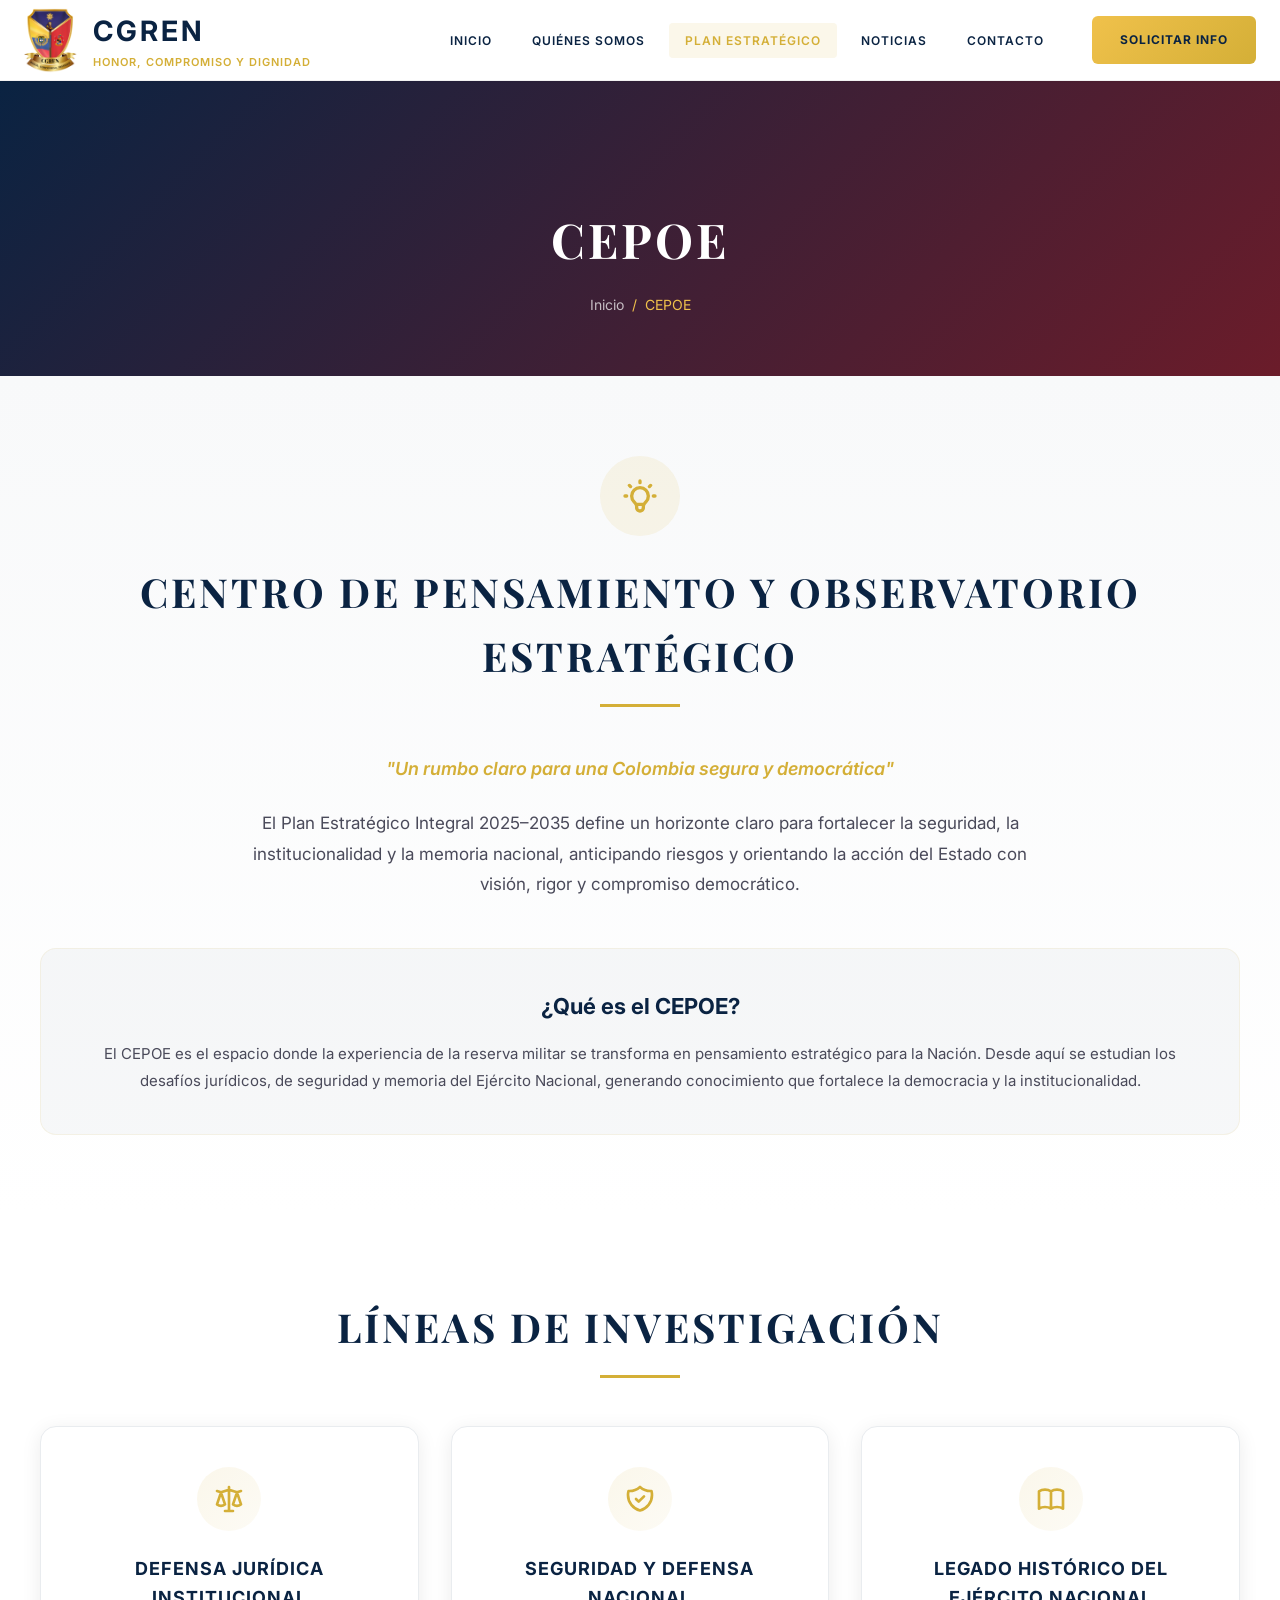
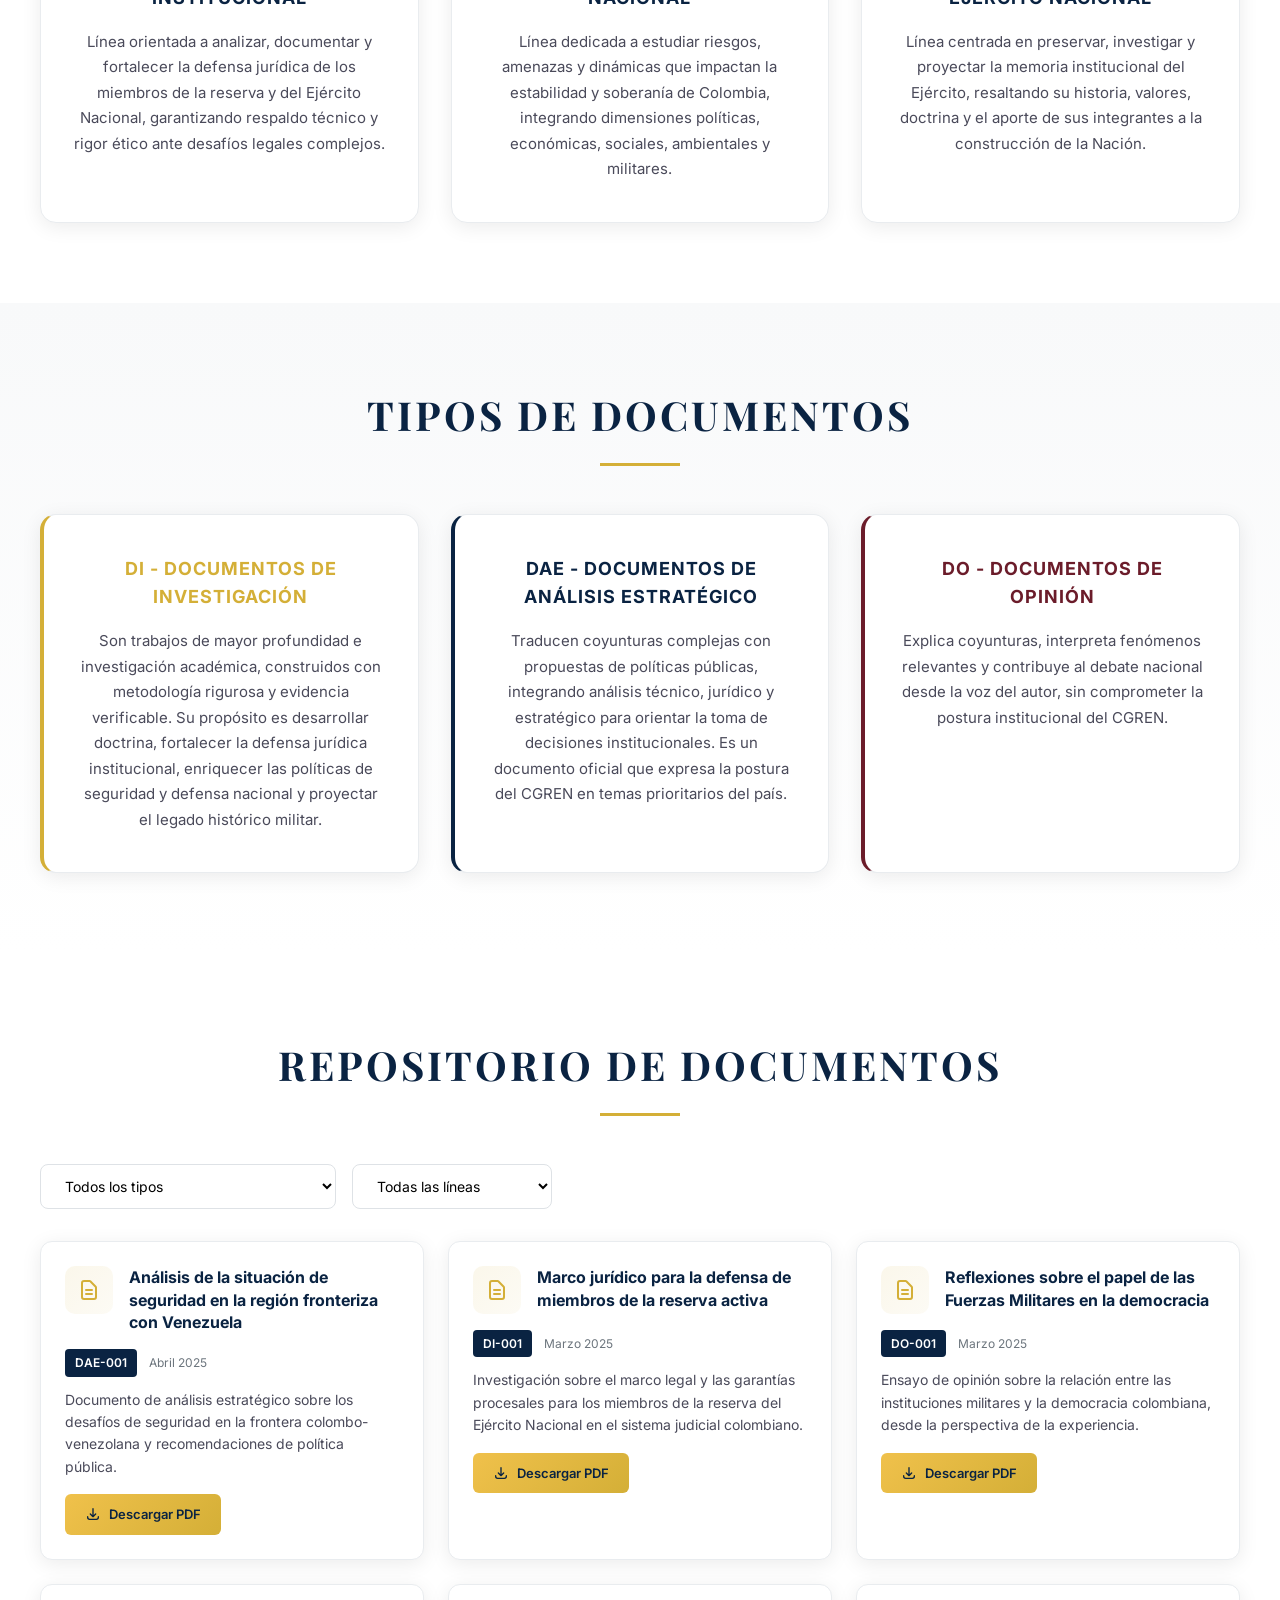
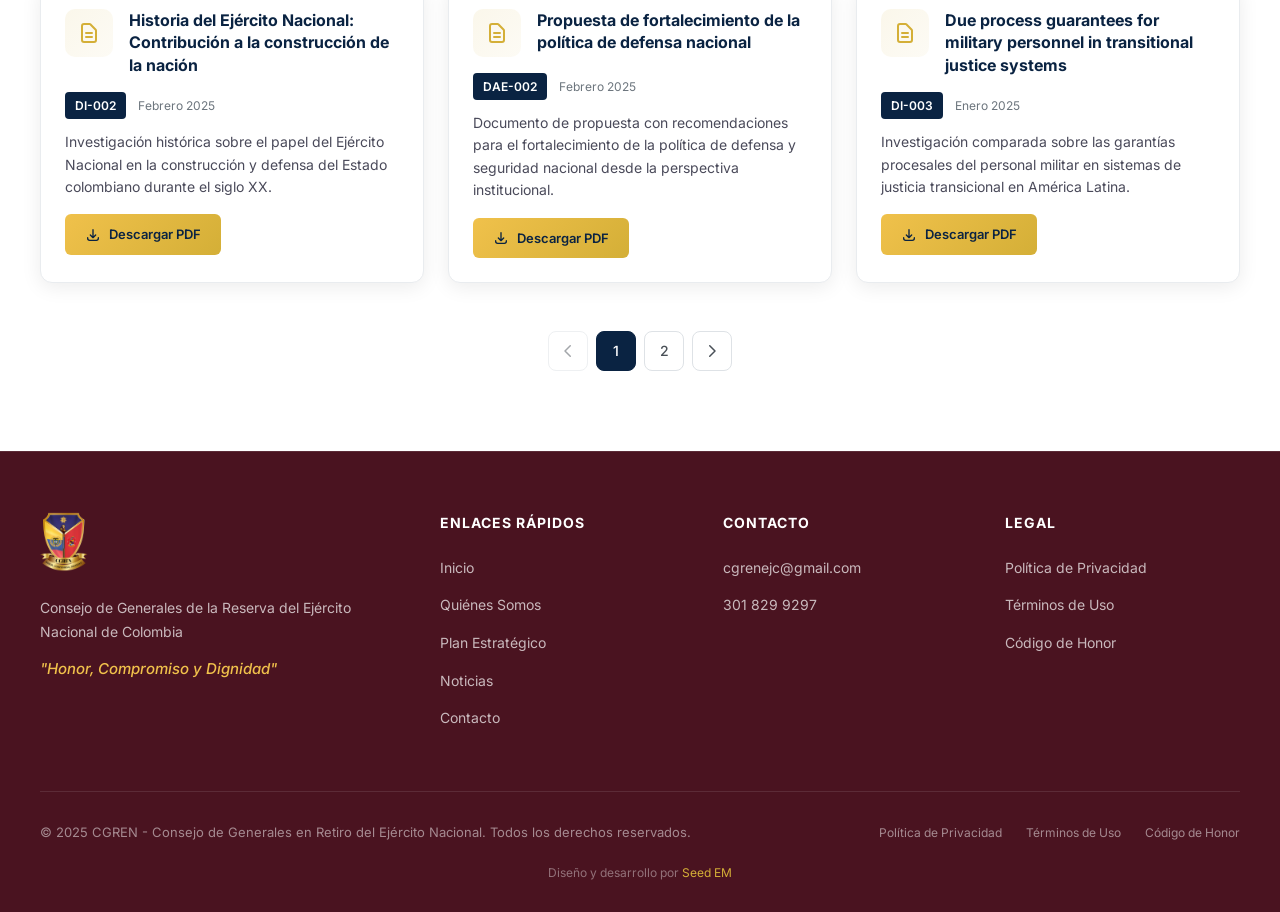
==== CGREN_Website/cepoe.html @ 0ddbffbb "Add files via upload" ====
<!DOCTYPE html>
<html lang="es">
<head>
    <meta charset="UTF-8">
    <meta name="viewport" content="width=device-width, initial-scale=1.0">
    <title>CEPOE - Centro de Pensamiento y Observatorio Estratégico | CGREN</title>
    <meta name="description" content="Centro de Pensamiento y Observatorio Estratégico del CGREN. Documentos de investigación, análisis estratégico y opinión.">
    <link rel="icon" type="image/png" href="logo.png">
    <link rel="preconnect" href="https://fonts.googleapis.com">
    <link rel="preconnect" href="https://fonts.gstatic.com" crossorigin>
    <link href="https://fonts.googleapis.com/css2?family=Playfair+Display:wght@400;500;600;700&family=Inter:wght@300;400;500;600;700&display=swap" rel="stylesheet">
    <link rel="stylesheet" href="styles.css">
</head>
<body>
    <!-- Header -->
    <header class="header">
        <div class="header-container">
            <a href="index.html" class="logo">
                <img src="logo.png" alt="CGREN Logo">
                <div class="logo-text">
                    <span class="main">CGREN</span>
                    <span class="sub">Honor, Compromiso y Dignidad</span>
                </div>
            </a>
            <nav class="nav">
                <ul class="nav-links">
                    <li><a href="index.html">Inicio</a></li>
                    <li><a href="index.html#quienes-somos">Quiénes Somos</a></li>
                    <li><a href="cepoe.html" class="active">Plan Estratégico</a></li>
                    <li><a href="noticias.html">Noticias</a></li>
                    <li><a href="index.html#contacto">Contacto</a></li>
                </ul>
                <a href="index.html#contacto" class="btn-gold">Solicitar Info</a>
            </nav>
            <button class="mobile-menu-btn" aria-label="Menú">
                <svg xmlns="http://www.w3.org/2000/svg" fill="none" viewBox="0 0 24 24" stroke="currentColor">
                    <path stroke-linecap="round" stroke-linejoin="round" stroke-width="2" d="M4 6h16M4 12h16M4 18h16"/>
                </svg>
            </button>
        </div>
    </header>

    <!-- Page Header -->
    <section class="page-header">
        <h1>CEPOE</h1>
        <div class="breadcrumb">
            <a href="index.html">Inicio</a>
            <span>/</span>
            <span>CEPOE</span>
        </div>
    </section>

    <!-- About CEPOE -->
    <section class="section cepoe-section">
        <div class="section-container">
            <div class="cepoe-icon">
                <svg xmlns="http://www.w3.org/2000/svg" fill="none" viewBox="0 0 24 24" stroke="currentColor">
                    <path stroke-linecap="round" stroke-linejoin="round" stroke-width="2" d="M9.663 17h4.673M12 3v1m6.364 1.636l-.707.707M21 12h-1M4 12H3m3.343-5.657l-.707-.707m2.828 9.9a5 5 0 117.072 0l-.548.547A3.374 3.374 0 0014 18.469V19a2 2 0 11-4 0v-.531c0-.895-.356-1.754-.988-2.386l-.548-.547z"/>
                </svg>
            </div>
            <h2 class="section-title">Centro de Pensamiento y Observatorio Estratégico</h2>
            <div class="section-divider"></div>
            <p class="cepoe-tagline">"Un rumbo claro para una Colombia segura y democrática"</p>
            
            <p class="section-text">El Plan Estratégico Integral 2025–2035 define un horizonte claro para fortalecer la seguridad, la institucionalidad y la memoria nacional, anticipando riesgos y orientando la acción del Estado con visión, rigor y compromiso democrático.</p>
            
            <div class="cepoe-info" style="margin-top: 32px;">
                <h3>¿Qué es el CEPOE?</h3>
                <p>El CEPOE es el espacio donde la experiencia de la reserva militar se transforma en pensamiento estratégico para la Nación. Desde aquí se estudian los desafíos jurídicos, de seguridad y memoria del Ejército Nacional, generando conocimiento que fortalece la democracia y la institucionalidad.</p>
            </div>
        </div>
    </section>

    <!-- Research Lines -->
    <section class="section">
        <div class="section-container">
            <h2 class="section-title">Líneas de Investigación</h2>
            <div class="section-divider"></div>
            
            <div class="cards-grid">
                <div class="card">
                    <div class="card-icon">
                        <svg xmlns="http://www.w3.org/2000/svg" fill="none" viewBox="0 0 24 24" stroke="currentColor">
                            <path stroke-linecap="round" stroke-linejoin="round" stroke-width="2" d="M3 6l3 1m0 0l-3 9a5.002 5.002 0 006.001 0M6 7l3 9M6 7l6-2m6 2l3-1m-3 1l-3 9a5.002 5.002 0 006.001 0M18 7l3 9m-3-9l-6-2m0-2v2m0 16V5m0 16H9m3 0h3"/>
                        </svg>
                    </div>
                    <h3>Defensa Jurídica Institucional</h3>
                    <p>Línea orientada a analizar, documentar y fortalecer la defensa jurídica de los miembros de la reserva y del Ejército Nacional, garantizando respaldo técnico y rigor ético ante desafíos legales complejos.</p>
                </div>
                
                <div class="card">
                    <div class="card-icon">
                        <svg xmlns="http://www.w3.org/2000/svg" fill="none" viewBox="0 0 24 24" stroke="currentColor">
                            <path stroke-linecap="round" stroke-linejoin="round" stroke-width="2" d="M9 12l2 2 4-4m5.618-4.016A11.955 11.955 0 0112 2.944a11.955 11.955 0 01-8.618 3.04A12.02 12.02 0 003 9c0 5.591 3.824 10.29 9 11.622 5.176-1.332 9-6.03 9-11.622 0-1.042-.133-2.052-.382-3.016z"/>
                        </svg>
                    </div>
                    <h3>Seguridad y Defensa Nacional</h3>
                    <p>Línea dedicada a estudiar riesgos, amenazas y dinámicas que impactan la estabilidad y soberanía de Colombia, integrando dimensiones políticas, económicas, sociales, ambientales y militares.</p>
                </div>
                
                <div class="card">
                    <div class="card-icon">
                        <svg xmlns="http://www.w3.org/2000/svg" fill="none" viewBox="0 0 24 24" stroke="currentColor">
                            <path stroke-linecap="round" stroke-linejoin="round" stroke-width="2" d="M12 6.253v13m0-13C10.832 5.477 9.246 5 7.5 5S4.168 5.477 3 6.253v13C4.168 18.477 5.754 18 7.5 18s3.332.477 4.5 1.253m0-13C13.168 5.477 14.754 5 16.5 5c1.747 0 3.332.477 4.5 1.253v13C19.832 18.477 18.247 18 16.5 18c-1.746 0-3.332.477-4.5 1.253"/>
                        </svg>
                    </div>
                    <h3>Legado Histórico del Ejército Nacional</h3>
                    <p>Línea centrada en preservar, investigar y proyectar la memoria institucional del Ejército, resaltando su historia, valores, doctrina y el aporte de sus integrantes a la construcción de la Nación.</p>
                </div>
            </div>
        </div>
    </section>

    <!-- Document Types -->
    <section class="section cepoe-section">
        <div class="section-container">
            <h2 class="section-title">Tipos de Documentos</h2>
            <div class="section-divider"></div>
            
            <div class="cards-grid">
                <div class="card" style="border-left: 4px solid var(--gold);">
                    <h3 style="color: var(--gold);">DI - Documentos de Investigación</h3>
                    <p>Son trabajos de mayor profundidad e investigación académica, construidos con metodología rigurosa y evidencia verificable. Su propósito es desarrollar doctrina, fortalecer la defensa jurídica institucional, enriquecer las políticas de seguridad y defensa nacional y proyectar el legado histórico militar.</p>
                </div>
                
                <div class="card" style="border-left: 4px solid var(--primary-blue);">
                    <h3 style="color: var(--primary-blue);">DAE - Documentos de Análisis Estratégico</h3>
                    <p>Traducen coyunturas complejas con propuestas de políticas públicas, integrando análisis técnico, jurídico y estratégico para orientar la toma de decisiones institucionales. Es un documento oficial que expresa la postura del CGREN en temas prioritarios del país.</p>
                </div>
                
                <div class="card" style="border-left: 4px solid var(--burgundy);">
                    <h3 style="color: var(--burgundy);">DO - Documentos de Opinión</h3>
                    <p>Explica coyunturas, interpreta fenómenos relevantes y contribuye al debate nacional desde la voz del autor, sin comprometer la postura institucional del CGREN.</p>
                </div>
            </div>
        </div>
    </section>

    <!-- Documents Repository -->
    <section class="section">
        <div class="section-container">
            <h2 class="section-title">Repositorio de Documentos</h2>
            <div class="section-divider"></div>
            
            <!-- Filter -->
            <div class="news-filter">
                <select class="filter-select" id="docTypeFilter">
                    <option value="all">Todos los tipos</option>
                    <option value="DI">Documentos de Investigación</option>
                    <option value="DAE">Documentos de Análisis Estratégico</option>
                    <option value="DO">Documentos de Opinión</option>
                </select>
                <select class="filter-select" id="docLineFilter">
                    <option value="all">Todas las líneas</option>
                    <option value="juridica">Defensa Jurídica</option>
                    <option value="seguridad">Seguridad y Defensa</option>
                    <option value="historia">Legado Histórico</option>
                </select>
            </div>
            
            <!-- Documents Grid -->
            <div class="documents-grid" id="documentsGrid">
                <!-- Document 1 -->
                <article class="document-card" data-type="DAE" data-line="seguridad">
                    <div class="document-card-header">
                        <div class="document-icon">
                            <svg xmlns="http://www.w3.org/2000/svg" fill="none" viewBox="0 0 24 24" stroke="currentColor">
                                <path stroke-linecap="round" stroke-linejoin="round" stroke-width="2" d="M9 12h6m-6 4h6m2 5H7a2 2 0 01-2-2V5a2 2 0 012-2h5.586a1 1 0 01.707.293l5.414 5.414a1 1 0 01.293.707V19a2 2 0 01-2 2z"/>
                            </svg>
                        </div>
                        <div>
                            <h4>Análisis de la situación de seguridad en la región fronteriza con Venezuela</h4>
                        </div>
                    </div>
                    <div class="document-card-meta">
                        <span class="document-type-badge">DAE-001</span>
                        <span class="document-date">Abril 2025</span>
                    </div>
                    <p>Documento de análisis estratégico sobre los desafíos de seguridad en la frontera colombo-venezolana y recomendaciones de política pública.</p>
                    <a href="#" class="document-download">
                        <svg xmlns="http://www.w3.org/2000/svg" fill="none" viewBox="0 0 24 24" stroke="currentColor">
                            <path stroke-linecap="round" stroke-linejoin="round" stroke-width="2" d="M4 16v1a3 3 0 003 3h10a3 3 0 003-3v-1m-4-4l-4 4m0 0l-4-4m4 4V4"/>
                        </svg>
                        Descargar PDF
                    </a>
                </article>
                
                <!-- Document 2 -->
                <article class="document-card" data-type="DI" data-line="juridica">
                    <div class="document-card-header">
                        <div class="document-icon">
                            <svg xmlns="http://www.w3.org/2000/svg" fill="none" viewBox="0 0 24 24" stroke="currentColor">
                                <path stroke-linecap="round" stroke-linejoin="round" stroke-width="2" d="M9 12h6m-6 4h6m2 5H7a2 2 0 01-2-2V5a2 2 0 012-2h5.586a1 1 0 01.707.293l5.414 5.414a1 1 0 01.293.707V19a2 2 0 01-2 2z"/>
                            </svg>
                        </div>
                        <div>
                            <h4>Marco jurídico para la defensa de miembros de la reserva activa</h4>
                        </div>
                    </div>
                    <div class="document-card-meta">
                        <span class="document-type-badge">DI-001</span>
                        <span class="document-date">Marzo 2025</span>
                    </div>
                    <p>Investigación sobre el marco legal y las garantías procesales para los miembros de la reserva del Ejército Nacional en el sistema judicial colombiano.</p>
                    <a href="#" class="document-download">
                        <svg xmlns="http://www.w3.org/2000/svg" fill="none" viewBox="0 0 24 24" stroke="currentColor">
                            <path stroke-linecap="round" stroke-linejoin="round" stroke-width="2" d="M4 16v1a3 3 0 003 3h10a3 3 0 003-3v-1m-4-4l-4 4m0 0l-4-4m4 4V4"/>
                        </svg>
                        Descargar PDF
                    </a>
                </article>
                
                <!-- Document 3 -->
                <article class="document-card" data-type="DO" data-line="seguridad">
                    <div class="document-card-header">
                        <div class="document-icon">
                            <svg xmlns="http://www.w3.org/2000/svg" fill="none" viewBox="0 0 24 24" stroke="currentColor">
                                <path stroke-linecap="round" stroke-linejoin="round" stroke-width="2" d="M9 12h6m-6 4h6m2 5H7a2 2 0 01-2-2V5a2 2 0 012-2h5.586a1 1 0 01.707.293l5.414 5.414a1 1 0 01.293.707V19a2 2 0 01-2 2z"/>
                            </svg>
                        </div>
                        <div>
                            <h4>Reflexiones sobre el papel de las Fuerzas Militares en la democracia</h4>
                        </div>
                    </div>
                    <div class="document-card-meta">
                        <span class="document-type-badge">DO-001</span>
                        <span class="document-date">Marzo 2025</span>
                    </div>
                    <p>Ensayo de opinión sobre la relación entre las instituciones militares y la democracia colombiana, desde la perspectiva de la experiencia.</p>
                    <a href="#" class="document-download">
                        <svg xmlns="http://www.w3.org/2000/svg" fill="none" viewBox="0 0 24 24" stroke="currentColor">
                            <path stroke-linecap="round" stroke-linejoin="round" stroke-width="2" d="M4 16v1a3 3 0 003 3h10a3 3 0 003-3v-1m-4-4l-4 4m0 0l-4-4m4 4V4"/>
                        </svg>
                        Descargar PDF
                    </a>
                </article>
                
                <!-- Document 4 -->
                <article class="document-card" data-type="DI" data-line="historia">
                    <div class="document-card-header">
                        <div class="document-icon">
                            <svg xmlns="http://www.w3.org/2000/svg" fill="none" viewBox="0 0 24 24" stroke="currentColor">
                                <path stroke-linecap="round" stroke-linejoin="round" stroke-width="2" d="M9 12h6m-6 4h6m2 5H7a2 2 0 01-2-2V5a2 2 0 012-2h5.586a1 1 0 01.707.293l5.414 5.414a1 1 0 01.293.707V19a2 2 0 01-2 2z"/>
                            </svg>
                        </div>
                        <div>
                            <h4>Historia del Ejército Nacional: Contribución a la construcción de la nación</h4>
                        </div>
                    </div>
                    <div class="document-card-meta">
                        <span class="document-type-badge">DI-002</span>
                        <span class="document-date">Febrero 2025</span>
                    </div>
                    <p>Investigación histórica sobre el papel del Ejército Nacional en la construcción y defensa del Estado colombiano durante el siglo XX.</p>
                    <a href="#" class="document-download">
                        <svg xmlns="http://www.w3.org/2000/svg" fill="none" viewBox="0 0 24 24" stroke="currentColor">
                            <path stroke-linecap="round" stroke-linejoin="round" stroke-width="2" d="M4 16v1a3 3 0 003 3h10a3 3 0 003-3v-1m-4-4l-4 4m0 0l-4-4m4 4V4"/>
                        </svg>
                        Descargar PDF
                    </a>
                </article>
                
                <!-- Document 5 -->
                <article class="document-card" data-type="DAE" data-line="seguridad">
                    <div class="document-card-header">
                        <div class="document-icon">
                            <svg xmlns="http://www.w3.org/2000/svg" fill="none" viewBox="0 0 24 24" stroke="currentColor">
                                <path stroke-linecap="round" stroke-linejoin="round" stroke-width="2" d="M9 12h6m-6 4h6m2 5H7a2 2 0 01-2-2V5a2 2 0 012-2h5.586a1 1 0 01.707.293l5.414 5.414a1 1 0 01.293.707V19a2 2 0 01-2 2z"/>
                            </svg>
                        </div>
                        <div>
                            <h4>Propuesta de fortalecimiento de la política de defensa nacional</h4>
                        </div>
                    </div>
                    <div class="document-card-meta">
                        <span class="document-type-badge">DAE-002</span>
                        <span class="document-date">Febrero 2025</span>
                    </div>
                    <p>Documento de propuesta con recomendaciones para el fortalecimiento de la política de defensa y seguridad nacional desde la perspectiva institucional.</p>
                    <a href="#" class="document-download">
                        <svg xmlns="http://www.w3.org/2000/svg" fill="none" viewBox="0 0 24 24" stroke="currentColor">
                            <path stroke-linecap="round" stroke-linejoin="round" stroke-width="2" d="M4 16v1a3 3 0 003 3h10a3 3 0 003-3v-1m-4-4l-4 4m0 0l-4-4m4 4V4"/>
                        </svg>
                        Descargar PDF
                    </a>
                </article>
                
                <!-- Document 6 -->
                <article class="document-card" data-type="DI" data-line="juridica">
                    <div class="document-card-header">
                        <div class="document-icon">
                            <svg xmlns="http://www.w3.org/2000/svg" fill="none" viewBox="0 0 24 24" stroke="currentColor">
                                <path stroke-linecap="round" stroke-linejoin="round" stroke-width="2" d="M9 12h6m-6 4h6m2 5H7a2 2 0 01-2-2V5a2 2 0 012-2h5.586a1 1 0 01.707.293l5.414 5.414a1 1 0 01.293.707V19a2 2 0 01-2 2z"/>
                            </svg>
                        </div>
                        <div>
                            <h4>Due process guarantees for military personnel in transitional justice systems</h4>
                        </div>
                    </div>
                    <div class="document-card-meta">
                        <span class="document-type-badge">DI-003</span>
                        <span class="document-date">Enero 2025</span>
                    </div>
                    <p>Investigación comparada sobre las garantías procesales del personal militar en sistemas de justicia transicional en América Latina.</p>
                    <a href="#" class="document-download">
                        <svg xmlns="http://www.w3.org/2000/svg" fill="none" viewBox="0 0 24 24" stroke="currentColor">
                            <path stroke-linecap="round" stroke-linejoin="round" stroke-width="2" d="M4 16v1a3 3 0 003 3h10a3 3 0 003-3v-1m-4-4l-4 4m0 0l-4-4m4 4V4"/>
                        </svg>
                        Descargar PDF
                    </a>
                </article>
            </div>
            
            <!-- Pagination -->
            <nav class="pagination">
                <button class="pagination-btn" disabled aria-label="Página anterior">
                    <svg xmlns="http://www.w3.org/2000/svg" fill="none" viewBox="0 0 24 24" stroke="currentColor">
                        <path stroke-linecap="round" stroke-linejoin="round" stroke-width="2" d="M15 19l-7-7 7-7"/>
                    </svg>
                </button>
                <a href="#" class="pagination-btn active">1</a>
                <a href="#" class="pagination-btn">2</a>
                <button class="pagination-btn" aria-label="Página siguiente">
                    <svg xmlns="http://www.w3.org/2000/svg" fill="none" viewBox="0 0 24 24" stroke="currentColor">
                        <path stroke-linecap="round" stroke-linejoin="round" stroke-width="2" d="M9 5l7 7-7 7"/>
                    </svg>
                </button>
            </nav>
        </div>
    </section>

    <!-- Footer -->
    <footer class="footer">
        <div class="footer-container">
            <div class="footer-grid">
                <div class="footer-brand">
                    <img src="logo.png" alt="CGREN Logo">
                    <p>Consejo de Generales de la Reserva del Ejército Nacional de Colombia</p>
                    <p class="tagline">"Honor, Compromiso y Dignidad"</p>
                </div>
                
                <div class="footer-column">
                    <h4>Enlaces Rápidos</h4>
                    <ul class="footer-links">
                        <li><a href="index.html">Inicio</a></li>
                        <li><a href="index.html#quienes-somos">Quiénes Somos</a></li>
                        <li><a href="cepoe.html">Plan Estratégico</a></li>
                        <li><a href="noticias.html">Noticias</a></li>
                        <li><a href="index.html#contacto">Contacto</a></li>
                    </ul>
                </div>
                
                <div class="footer-column">
                    <h4>Contacto</h4>
                    <ul class="footer-links">
                        <li><a href="mailto:cgrenejc@gmail.com">cgrenejc@gmail.com</a></li>
                        <li><a href="tel:3018299297">301 829 9297</a></li>
                    </ul>
                </div>
                
                <div class="footer-column">
                    <h4>Legal</h4>
                    <ul class="footer-links">
                        <li><a href="#">Política de Privacidad</a></li>
                        <li><a href="#">Términos de Uso</a></li>
                        <li><a href="#">Código de Honor</a></li>
                    </ul>
                </div>
            </div>
            
            <div class="footer-bottom">
                <p>&copy; 2025 CGREN - Consejo de Generales en Retiro del Ejército Nacional. Todos los derechos reservados.</p>
                <div class="footer-bottom-links">
                    <a href="#">Política de Privacidad</a>
                    <a href="#">Términos de Uso</a>
                    <a href="#">Código de Honor</a>
                </div>
            </div>
            
            <div class="footer-credit">
                Diseño y desarrollo por <a href="#">Seed EM</a>
            </div>
        </div>
    </footer>

    <script src="scripts.js"></script>
    <script>
        // Document filter functionality
        document.getElementById('docTypeFilter').addEventListener('change', filterDocuments);
        document.getElementById('docLineFilter').addEventListener('change', filterDocuments);
        
        function filterDocuments() {
            const type = document.getElementById('docTypeFilter').value;
            const line = document.getElementById('docLineFilter').value;
            const cards = document.querySelectorAll('.document-card');
            
            cards.forEach(card => {
                const cardType = card.dataset.type;
                const cardLine = card.dataset.line;
                
                const typeMatch = type === 'all' || cardType === type;
                const lineMatch = line === 'all' || cardLine === line;
                
                card.style.display = (typeMatch && lineMatch) ? 'block' : 'none';
            });
        }
    </script>
</body>
</html>
---- CGREN_Website/styles.css ----
/* =====================================================
   CGREN - Consejo de Generales de la Reserva del Ejército Nacional
   Estilos principales del sitio web
   ===================================================== */

* {
    margin: 0;
    padding: 0;
    box-sizing: border-box;
}

:root {
    --primary-blue: #0A2342;
    --primary-blue-light: #0D2D54;
    --burgundy: #6B1C2A;
    --burgundy-dark: #4A1320;
    --gold: #D4AF37;
    --gold-bright: #F0C14B;
    --gold-dark: #B8960C;
    --white: #FFFFFF;
    --gray-50: #FAFAFA;
    --gray-100: #F8F9FA;
    --gray-200: #E9ECEF;
    --gray-300: #DEE2E6;
    --gray-400: #CED4DA;
    --gray-500: #6C757D;
    --gray-600: #5A6268;
    --gray-700: #495057;
    --gray-800: #343A40;
    --gray-900: #212529;
    --text-primary: #1a1a2e;
    --text-secondary: #4a4a5a;
    --shadow-sm: 0 1px 2px rgba(0, 0, 0, 0.05);
    --shadow: 0 4px 20px rgba(0, 0, 0, 0.08);
    --shadow-lg: 0 12px 40px rgba(0, 0, 0, 0.12);
    --transition: all 0.3s ease;
}

html {
    scroll-behavior: smooth;
}

body {
    font-family: 'Inter', -apple-system, BlinkMacSystemFont, 'Segoe UI', Roboto, sans-serif;
    line-height: 1.6;
    color: var(--gray-900);
    background-color: var(--white);
}

/* =====================================================
   Header
   ===================================================== */

.header {
    background: var(--white);
    box-shadow: var(--shadow-sm);
    position: sticky;
    top: 0;
    z-index: 1000;
    border-bottom: 1px solid rgba(0, 0, 0, 0.05);
}

.header-container {
    max-width: 1400px;
    margin: 0 auto;
    padding: 0 24px;
    display: flex;
    align-items: center;
    justify-content: space-between;
    height: 80px;
}

.logo {
    display: flex;
    align-items: center;
    gap: 16px;
    text-decoration: none;
}

.logo img {
    height: 65px;
    width: auto;
}

.logo-text {
    display: flex;
    flex-direction: column;
}

.logo-text .main {
    font-size: 28px;
    font-weight: 700;
    color: var(--primary-blue);
    letter-spacing: 3px;
}

.logo-text .sub {
    font-size: 11px;
    color: var(--gold);
    font-weight: 600;
    letter-spacing: 1px;
    text-transform: uppercase;
}

.nav {
    display: flex;
    align-items: center;
    gap: 32px;
}

.nav-links {
    display: flex;
    align-items: center;
    gap: 8px;
    list-style: none;
}

.nav-links a {
    text-decoration: none;
    color: var(--primary-blue);
    font-size: 12px;
    font-weight: 600;
    text-transform: uppercase;
    letter-spacing: 1px;
    transition: var(--transition);
    padding: 10px 16px;
    border-radius: 4px;
}

.nav-links a:hover,
.nav-links a.active {
    color: var(--gold);
    background: rgba(212, 175, 55, 0.1);
}

.btn-gold {
    background: linear-gradient(135deg, var(--gold-bright) 0%, var(--gold) 100%);
    color: var(--primary-blue);
    padding: 14px 28px;
    border: none;
    border-radius: 6px;
    font-size: 12px;
    font-weight: 700;
    text-transform: uppercase;
    letter-spacing: 1px;
    cursor: pointer;
    transition: var(--transition);
    text-decoration: none;
    display: inline-block;
}

.btn-gold:hover {
    background: linear-gradient(135deg, var(--gold) 0%, var(--gold-dark) 100%);
    transform: translateY(-2px);
    box-shadow: 0 4px 15px rgba(212, 175, 55, 0.4);
}

.mobile-menu-btn {
    display: none;
    background: none;
    border: none;
    cursor: pointer;
    padding: 8px;
}

.mobile-menu-btn svg {
    width: 24px;
    height: 24px;
    color: var(--primary-blue);
}

/* =====================================================
   Hero Section
   ===================================================== */

.hero {
    position: relative;
    min-height: 100vh;
    display: flex;
    align-items: center;
    justify-content: center;
    overflow: hidden;
}

.hero-bg {
    position: absolute;
    inset: 0;
    background-image: url('hero-bg.png');
    background-size: cover;
    background-position: center;
    background-repeat: no-repeat;
}

.hero-overlay {
    position: absolute;
    inset: 0;
    background: linear-gradient(135deg, rgba(107, 28, 42, 0.85) 0%, rgba(10, 35, 66, 0.75) 50%, rgba(74, 19, 32, 0.85) 100%);
}

.hero-content {
    position: relative;
    z-index: 10;
    text-align: center;
    padding: 120px 24px;
    max-width: 900px;
}

.hero-title {
    font-family: 'Playfair Display', serif;
    font-size: clamp(2rem, 5vw, 3.5rem);
    font-weight: 700;
    color: var(--white);
    line-height: 1.2;
    margin-bottom: 16px;
    text-transform: uppercase;
    letter-spacing: 3px;
}

.hero-title .gold {
    color: var(--gold-bright);
    display: block;
    font-size: clamp(2.5rem, 6vw, 4rem);
    margin-top: 8px;
}

.hero-subtitle {
    font-size: clamp(1rem, 2vw, 1.2rem);
    color: rgba(255, 255, 255, 0.9);
    margin-bottom: 16px;
    font-weight: 300;
    max-width: 800px;
    margin-left: auto;
    margin-right: auto;
    line-height: 1.8;
}

.hero-info {
    font-size: 14px;
    color: var(--gold-bright);
    font-weight: 500;
    margin-bottom: 40px;
}

.hero-buttons {
    display: flex;
    flex-wrap: wrap;
    justify-content: center;
    gap: 16px;
    margin-top: 32px;
}

.hero-btn {
    background: rgba(255, 255, 255, 0.1);
    backdrop-filter: blur(10px);
    border: 1px solid rgba(255, 255, 255, 0.2);
    color: var(--white);
    padding: 16px 32px;
    border-radius: 8px;
    font-size: 13px;
    font-weight: 600;
    text-transform: uppercase;
    letter-spacing: 1px;
    cursor: pointer;
    transition: var(--transition);
    text-decoration: none;
    display: inline-flex;
    align-items: center;
    gap: 8px;
}

.hero-btn:hover {
    background: var(--gold);
    color: var(--primary-blue);
    transform: translateY(-3px);
}

.hero-btn svg {
    width: 18px;
    height: 18px;
}

.nav-dots {
    position: absolute;
    top: 120px;
    right: 40px;
    display: flex;
    flex-direction: column;
    gap: 12px;
    z-index: 20;
}

.nav-dot {
    width: 12px;
    height: 12px;
    border-radius: 50%;
    background: rgba(255, 255, 255, 0.3);
    border: none;
    cursor: pointer;
    transition: var(--transition);
}

.nav-dot.active {
    background: var(--white);
}

.slider-arrow {
    position: absolute;
    top: 50%;
    transform: translateY(-50%);
    z-index: 20;
    background: rgba(0, 0, 0, 0.3);
    border: none;
    border-radius: 50%;
    width: 50px;
    height: 50px;
    display: flex;
    align-items: center;
    justify-content: center;
    cursor: pointer;
    transition: var(--transition);
}

.slider-arrow:hover {
    background: rgba(212, 175, 55, 0.5);
}

.slider-arrow.left {
    left: 24px;
}

.slider-arrow.right {
    right: 24px;
}

.slider-arrow svg {
    width: 24px;
    height: 24px;
    color: var(--white);
}

/* =====================================================
   Page Header (for subpages)
   ===================================================== */

.page-header {
    background: linear-gradient(135deg, var(--primary-blue) 0%, var(--burgundy) 100%);
    padding: 120px 24px 60px;
    text-align: center;
}

.page-header h1 {
    font-family: 'Playfair Display', serif;
    font-size: clamp(2rem, 4vw, 3rem);
    font-weight: 700;
    color: var(--white);
    text-transform: uppercase;
    letter-spacing: 3px;
    margin-bottom: 16px;
}

.page-header .breadcrumb {
    display: flex;
    justify-content: center;
    gap: 8px;
    font-size: 14px;
}

.page-header .breadcrumb a {
    color: rgba(255, 255, 255, 0.7);
    text-decoration: none;
    transition: var(--transition);
}

.page-header .breadcrumb a:hover {
    color: var(--gold-bright);
}

.page-header .breadcrumb span {
    color: var(--gold-bright);
}

/* =====================================================
   Section Styles
   ===================================================== */

.section {
    padding: 80px 24px;
}

.section-container {
    max-width: 1200px;
    margin: 0 auto;
}

.section-title {
    font-family: 'Playfair Display', serif;
    font-size: clamp(1.8rem, 4vw, 2.5rem);
    font-weight: 700;
    color: var(--primary-blue);
    text-align: center;
    text-transform: uppercase;
    letter-spacing: 3px;
    margin-bottom: 16px;
}

.section-divider {
    width: 80px;
    height: 3px;
    background: var(--gold);
    margin: 0 auto 48px;
}

.section-text {
    font-size: 17px;
    color: var(--text-secondary);
    text-align: center;
    max-width: 800px;
    margin: 0 auto 48px;
    line-height: 1.8;
}

/* =====================================================
   Quote Block
   ===================================================== */

.quote-block {
    background: linear-gradient(135deg, rgba(212, 175, 55, 0.05) 0%, rgba(10, 35, 66, 0.05) 100%);
    border-left: 4px solid var(--gold);
    padding: 32px;
    border-radius: 0 12px 12px 0;
    margin: 48px auto;
    max-width: 800px;
}

.quote-block svg {
    width: 32px;
    height: 32px;
    color: var(--gold);
    margin-bottom: 16px;
}

.quote-block blockquote {
    font-size: 17px;
    font-style: italic;
    color: var(--primary-blue);
    font-weight: 500;
    line-height: 1.7;
}

.quote-block .author {
    font-size: 14px;
    color: var(--text-secondary);
    margin-top: 16px;
    font-style: normal;
    font-weight: 600;
}

/* =====================================================
   Cards Grid
   ===================================================== */

.cards-grid {
    display: grid;
    grid-template-columns: repeat(auto-fit, minmax(320px, 1fr));
    gap: 32px;
    margin-top: 48px;
}

.card {
    background: var(--white);
    border-radius: 16px;
    padding: 40px 32px;
    text-align: center;
    box-shadow: var(--shadow);
    transition: var(--transition);
    border: 1px solid var(--gray-200);
}

.card:hover {
    transform: translateY(-8px);
    box-shadow: var(--shadow-lg);
}

.card-icon {
    width: 64px;
    height: 64px;
    margin: 0 auto 24px;
    display: flex;
    align-items: center;
    justify-content: center;
    background: linear-gradient(135deg, rgba(212, 175, 55, 0.1) 0%, rgba(212, 175, 55, 0.05) 100%);
    border-radius: 50%;
}

.card-icon svg {
    width: 32px;
    height: 32px;
    color: var(--gold);
}

.card h3 {
    font-size: 18px;
    font-weight: 700;
    color: var(--primary-blue);
    margin-bottom: 16px;
    text-transform: uppercase;
    letter-spacing: 1px;
}

.card p {
    font-size: 15px;
    color: var(--text-secondary);
    line-height: 1.7;
}

/* =====================================================
   Values List
   ===================================================== */

.values-list {
    text-align: left;
}

.value-item {
    display: flex;
    align-items: flex-start;
    gap: 12px;
    margin-bottom: 16px;
    padding: 12px;
    border-radius: 8px;
    transition: var(--transition);
}

.value-item:hover {
    background: rgba(212, 175, 55, 0.05);
}

.value-item svg {
    width: 20px;
    height: 20px;
    color: var(--gold);
    flex-shrink: 0;
    margin-top: 2px;
}

.value-item strong {
    color: var(--primary-blue);
}

.value-item span {
    color: var(--text-secondary);
}

/* =====================================================
   Constitution Block
   ===================================================== */

.constitution-block {
    background: linear-gradient(135deg, rgba(10, 35, 66, 0.03) 0%, rgba(212, 175, 55, 0.03) 100%);
    border: 1px solid rgba(212, 175, 55, 0.2);
    border-radius: 16px;
    padding: 40px;
    margin-top: 48px;
    text-align: center;
}

.constitution-block h3 {
    font-size: 22px;
    font-weight: 700;
    color: var(--primary-blue);
    margin-bottom: 16px;
}

.constitution-block p {
    font-size: 15px;
    color: var(--text-secondary);
    line-height: 1.8;
}

/* =====================================================
   News Cards
   ===================================================== */

.news-grid {
    display: grid;
    grid-template-columns: repeat(auto-fill, minmax(350px, 1fr));
    gap: 32px;
    margin-top: 32px;
}

.news-card {
    background: var(--white);
    border-radius: 12px;
    overflow: hidden;
    box-shadow: var(--shadow);
    transition: var(--transition);
    border: 1px solid var(--gray-200);
}

.news-card:hover {
    transform: translateY(-5px);
    box-shadow: var(--shadow-lg);
}

.news-card-image {
    width: 100%;
    height: 200px;
    object-fit: cover;
    background: linear-gradient(135deg, var(--primary-blue) 0%, var(--burgundy) 100%);
}

.news-card-content {
    padding: 24px;
}

.news-card-meta {
    display: flex;
    align-items: center;
    gap: 16px;
    margin-bottom: 12px;
    font-size: 12px;
}

.news-card-category {
    background: rgba(212, 175, 55, 0.1);
    color: var(--gold-dark);
    padding: 4px 12px;
    border-radius: 20px;
    font-weight: 600;
    text-transform: uppercase;
    letter-spacing: 0.5px;
}

.news-card-date {
    color: var(--gray-500);
}

.news-card h3 {
    font-size: 18px;
    font-weight: 700;
    color: var(--primary-blue);
    margin-bottom: 12px;
    line-height: 1.4;
}

.news-card h3 a {
    color: inherit;
    text-decoration: none;
    transition: var(--transition);
}

.news-card h3 a:hover {
    color: var(--gold);
}

.news-card p {
    font-size: 14px;
    color: var(--text-secondary);
    line-height: 1.7;
    margin-bottom: 16px;
}

.news-card-link {
    display: inline-flex;
    align-items: center;
    gap: 8px;
    color: var(--gold);
    font-size: 13px;
    font-weight: 600;
    text-decoration: none;
    transition: var(--transition);
}

.news-card-link:hover {
    gap: 12px;
}

.news-card-link svg {
    width: 16px;
    height: 16px;
}

/* News Filter */
.news-filter {
    display: flex;
    align-items: center;
    gap: 16px;
    margin-bottom: 32px;
    flex-wrap: wrap;
}

.filter-select {
    padding: 12px 20px;
    border: 1px solid var(--gray-300);
    border-radius: 8px;
    font-size: 14px;
    font-family: inherit;
    background: var(--white);
    cursor: pointer;
    transition: var(--transition);
}

.filter-select:focus {
    outline: none;
    border-color: var(--gold);
}

/* Pagination */
.pagination {
    display: flex;
    justify-content: center;
    align-items: center;
    gap: 8px;
    margin-top: 48px;
}

.pagination-btn {
    display: flex;
    align-items: center;
    justify-content: center;
    width: 40px;
    height: 40px;
    border: 1px solid var(--gray-300);
    border-radius: 8px;
    background: var(--white);
    color: var(--gray-700);
    font-size: 14px;
    font-weight: 500;
    cursor: pointer;
    transition: var(--transition);
    text-decoration: none;
}

.pagination-btn:hover:not(.active):not(:disabled) {
    border-color: var(--gold);
    color: var(--gold);
}

.pagination-btn.active {
    background: var(--primary-blue);
    border-color: var(--primary-blue);
    color: var(--white);
}

.pagination-btn:disabled {
    opacity: 0.5;
    cursor: not-allowed;
}

.pagination-btn svg {
    width: 18px;
    height: 18px;
}

/* =====================================================
   CEPOE / Documents Section
   ===================================================== */

.cepoe-section {
    background: linear-gradient(180deg, var(--gray-100) 0%, var(--white) 100%);
}

.cepoe-icon {
    width: 80px;
    height: 80px;
    margin: 0 auto 24px;
    display: flex;
    align-items: center;
    justify-content: center;
    background: rgba(212, 175, 55, 0.1);
    border-radius: 50%;
}

.cepoe-icon svg {
    width: 40px;
    height: 40px;
    color: var(--gold);
}

.cepoe-tagline {
    font-size: 18px;
    color: var(--gold);
    font-weight: 600;
    font-style: italic;
    text-align: center;
    margin-bottom: 24px;
}

.research-grid {
    display: grid;
    grid-template-columns: 2fr 1fr;
    gap: 32px;
    margin-top: 48px;
}

.research-card {
    background: var(--white);
    border-radius: 16px;
    padding: 32px;
    box-shadow: var(--shadow);
    border: 1px solid rgba(212, 175, 55, 0.1);
}

.research-card h3 {
    font-size: 20px;
    font-weight: 700;
    color: var(--primary-blue);
    margin-bottom: 24px;
}

.research-item {
    border-left: 3px solid rgba(212, 175, 55, 0.3);
    padding-left: 20px;
    margin-bottom: 24px;
    transition: var(--transition);
}

.research-item:hover {
    border-left-color: var(--gold);
    background: rgba(212, 175, 55, 0.02);
    padding: 16px 20px;
    margin-left: -16px;
}

.research-item h4 {
    font-size: 15px;
    font-weight: 700;
    color: var(--primary-blue);
    margin-bottom: 8px;
}

.research-item p {
    font-size: 14px;
    color: var(--text-secondary);
    line-height: 1.6;
}

.document-types {
    font-size: 14px;
    color: var(--text-secondary);
    line-height: 1.8;
}

.document-types p {
    margin-bottom: 16px;
}

.document-types strong {
    color: var(--primary-blue);
}

.cepoe-info {
    background: rgba(10, 35, 66, 0.03);
    border-radius: 16px;
    padding: 40px;
    text-align: center;
    border: 1px solid rgba(212, 175, 55, 0.1);
}

.cepoe-info h3 {
    font-size: 22px;
    font-weight: 700;
    color: var(--primary-blue);
    margin-bottom: 16px;
}

.cepoe-info p {
    font-size: 15px;
    color: var(--text-secondary);
    line-height: 1.8;
}

/* Document Cards */
.documents-grid {
    display: grid;
    grid-template-columns: repeat(auto-fill, minmax(300px, 1fr));
    gap: 24px;
    margin-top: 32px;
}

.document-card {
    background: var(--white);
    border-radius: 12px;
    padding: 24px;
    box-shadow: var(--shadow);
    border: 1px solid var(--gray-200);
    transition: var(--transition);
}

.document-card:hover {
    transform: translateY(-3px);
    box-shadow: var(--shadow-lg);
    border-color: var(--gold);
}

.document-card-header {
    display: flex;
    align-items: flex-start;
    gap: 16px;
    margin-bottom: 16px;
}

.document-icon {
    width: 48px;
    height: 48px;
    display: flex;
    align-items: center;
    justify-content: center;
    background: linear-gradient(135deg, rgba(212, 175, 55, 0.1) 0%, rgba(212, 175, 55, 0.05) 100%);
    border-radius: 10px;
    flex-shrink: 0;
}

.document-icon svg {
    width: 24px;
    height: 24px;
    color: var(--gold);
}

.document-card h4 {
    font-size: 16px;
    font-weight: 700;
    color: var(--primary-blue);
    line-height: 1.4;
}

.document-card-meta {
    display: flex;
    align-items: center;
    gap: 12px;
    margin-bottom: 12px;
    font-size: 12px;
}

.document-type-badge {
    background: var(--primary-blue);
    color: var(--white);
    padding: 4px 10px;
    border-radius: 4px;
    font-weight: 600;
}

.document-date {
    color: var(--gray-500);
}

.document-card p {
    font-size: 14px;
    color: var(--text-secondary);
    line-height: 1.6;
    margin-bottom: 16px;
}

.document-download {
    display: inline-flex;
    align-items: center;
    gap: 8px;
    background: linear-gradient(135deg, var(--gold-bright) 0%, var(--gold) 100%);
    color: var(--primary-blue);
    padding: 10px 20px;
    border-radius: 6px;
    font-size: 13px;
    font-weight: 600;
    text-decoration: none;
    transition: var(--transition);
}

.document-download:hover {
    transform: translateY(-2px);
    box-shadow: 0 4px 12px rgba(212, 175, 55, 0.3);
}

.document-download svg {
    width: 16px;
    height: 16px;
}

/* Publications Card */
.publications-card {
    background: var(--white);
    border-radius: 16px;
    padding: 32px;
    box-shadow: var(--shadow);
    border: 1px solid rgba(212, 175, 55, 0.1);
}

.publications-card h3 {
    font-size: 20px;
    font-weight: 700;
    color: var(--primary-blue);
    margin-bottom: 24px;
    display: flex;
    align-items: center;
    gap: 12px;
}

.publications-card h3 svg {
    width: 24px;
    height: 24px;
    color: var(--gold);
}

.publication-item {
    display: flex;
    align-items: center;
    gap: 12px;
    padding: 16px;
    background: rgba(10, 35, 66, 0.02);
    border-radius: 8px;
    margin-bottom: 12px;
    transition: var(--transition);
    cursor: pointer;
    text-decoration: none;
}

.publication-item:hover {
    background: rgba(212, 175, 55, 0.1);
    transform: translateX(8px);
}

.publication-item svg {
    width: 20px;
    height: 20px;
    color: var(--gold);
    flex-shrink: 0;
}

.publication-item span {
    font-size: 14px;
    color: var(--primary-blue);
    font-weight: 500;
}

/* =====================================================
   Contact Section
   ===================================================== */

.contact-section {
    background: var(--primary-blue);
    color: var(--white);
}

.contact-section .section-title {
    color: var(--white);
}

.contact-section .section-divider {
    background: var(--gold);
}

.contact-grid {
    display: grid;
    grid-template-columns: 1fr 1fr;
    gap: 48px;
    margin-top: 48px;
}

.contact-form {
    background: rgba(255, 255, 255, 0.05);
    backdrop-filter: blur(10px);
    border-radius: 16px;
    padding: 40px;
    border: 1px solid rgba(255, 255, 255, 0.1);
}

.contact-form h3 {
    font-size: 22px;
    font-weight: 700;
    margin-bottom: 24px;
}

.form-group {
    margin-bottom: 20px;
}

.form-group label {
    display: block;
    font-size: 14px;
    font-weight: 500;
    margin-bottom: 8px;
    color: rgba(255, 255, 255, 0.8);
}

.form-group input,
.form-group textarea {
    width: 100%;
    padding: 14px 16px;
    border: 1px solid rgba(255, 255, 255, 0.2);
    border-radius: 8px;
    background: rgba(255, 255, 255, 0.05);
    color: var(--white);
    font-size: 15px;
    font-family: inherit;
    transition: var(--transition);
}

.form-group input:focus,
.form-group textarea:focus {
    outline: none;
    border-color: var(--gold);
    background: rgba(255, 255, 255, 0.1);
}

.form-group textarea {
    min-height: 120px;
    resize: vertical;
}

.btn-submit {
    background: linear-gradient(135deg, var(--gold-bright) 0%, var(--gold) 100%);
    color: var(--primary-blue);
    padding: 14px 32px;
    border: none;
    border-radius: 8px;
    font-size: 14px;
    font-weight: 700;
    text-transform: uppercase;
    letter-spacing: 1px;
    cursor: pointer;
    transition: var(--transition);
    width: 100%;
    font-family: inherit;
}

.btn-submit:hover {
    transform: translateY(-2px);
    box-shadow: 0 4px 20px rgba(212, 175, 55, 0.4);
}

.contact-info {
    display: flex;
    flex-direction: column;
    gap: 32px;
}

.contact-info-card {
    background: rgba(255, 255, 255, 0.05);
    backdrop-filter: blur(10px);
    border-radius: 16px;
    padding: 32px;
    border: 1px solid rgba(255, 255, 255, 0.1);
}

.contact-info-card h4 {
    font-size: 16px;
    font-weight: 700;
    margin-bottom: 20px;
    color: var(--gold-bright);
    text-transform: uppercase;
    letter-spacing: 1px;
}

.contact-item {
    display: flex;
    align-items: center;
    gap: 12px;
    margin-bottom: 16px;
}

.contact-item svg {
    width: 20px;
    height: 20px;
    color: var(--gold);
    flex-shrink: 0;
}

.contact-item span,
.contact-item a {
    font-size: 14px;
    color: rgba(255, 255, 255, 0.8);
    text-decoration: none;
    transition: var(--transition);
}

.contact-item a:hover {
    color: var(--gold-bright);
}

.social-links {
    display: flex;
    gap: 12px;
    margin-top: 16px;
    flex-wrap: wrap;
}

.social-link {
    width: 44px;
    height: 44px;
    display: flex;
    align-items: center;
    justify-content: center;
    background: rgba(255, 255, 255, 0.1);
    border-radius: 50%;
    transition: var(--transition);
}

.social-link:hover {
    background: var(--gold);
    transform: translateY(-3px);
}

.social-link svg {
    width: 20px;
    height: 20px;
    color: var(--white);
}

/* =====================================================
   Footer
   ===================================================== */

.footer {
    background: var(--burgundy-dark);
    padding: 60px 24px 30px;
    border-top: 1px solid rgba(255, 255, 255, 0.1);
}

.footer-container {
    max-width: 1200px;
    margin: 0 auto;
}

.footer-grid {
    display: grid;
    grid-template-columns: 1.5fr 1fr 1fr 1fr;
    gap: 48px;
    margin-bottom: 48px;
}

.footer-brand {
    display: flex;
    flex-direction: column;
    align-items: flex-start;
}

.footer-brand img {
    height: 60px;
    margin-bottom: 16px;
}

.footer-brand p {
    color: rgba(255, 255, 255, 0.7);
    font-size: 14px;
    line-height: 1.7;
    margin-top: 8px;
}

.footer-brand .tagline {
    color: var(--gold-bright);
    font-style: italic;
    font-weight: 500;
    margin-top: 12px;
    font-size: 15px;
}

.footer-column h4 {
    color: var(--white);
    font-size: 14px;
    font-weight: 700;
    margin-bottom: 20px;
    text-transform: uppercase;
    letter-spacing: 1px;
}

.footer-links {
    list-style: none;
}

.footer-links li {
    margin-bottom: 12px;
}

.footer-links a {
    color: rgba(255, 255, 255, 0.7);
    text-decoration: none;
    font-size: 14px;
    transition: var(--transition);
}

.footer-links a:hover {
    color: var(--gold-bright);
}

.footer-bottom {
    border-top: 1px solid rgba(255, 255, 255, 0.1);
    padding-top: 30px;
    display: flex;
    justify-content: space-between;
    align-items: center;
    flex-wrap: wrap;
    gap: 16px;
}

.footer-bottom p {
    color: rgba(255, 255, 255, 0.5);
    font-size: 13px;
}

.footer-bottom-links {
    display: flex;
    gap: 24px;
}

.footer-bottom-links a {
    color: rgba(255, 255, 255, 0.5);
    text-decoration: none;
    font-size: 12px;
    transition: var(--transition);
}

.footer-bottom-links a:hover {
    color: var(--gold-bright);
}

.footer-credit {
    margin-top: 20px;
    text-align: center;
    color: rgba(255, 255, 255, 0.4);
    font-size: 12px;
}

.footer-credit a {
    color: var(--gold);
    text-decoration: none;
}

.footer-credit a:hover {
    text-decoration: underline;
}

/* =====================================================
   Responsive Design
   ===================================================== */

@media (max-width: 1024px) {
    .research-grid {
        grid-template-columns: 1fr;
    }
    
    .footer-grid {
        grid-template-columns: repeat(2, 1fr);
    }
}

@media (max-width: 900px) {
    .nav-links {
        display: none;
    }

    .mobile-menu-btn {
        display: block;
    }

    .contact-grid {
        grid-template-columns: 1fr;
    }

    .footer-grid {
        grid-template-columns: 1fr;
        text-align: center;
    }
    
    .footer-brand {
        align-items: center;
    }

    .footer-bottom {
        flex-direction: column;
        text-align: center;
    }
    
    .footer-bottom-links {
        flex-direction: column;
        gap: 8px;
    }
}

@media (max-width: 600px) {
    .hero-buttons {
        flex-direction: column;
        align-items: center;
    }

    .cards-grid {
        grid-template-columns: 1fr;
    }
    
    .news-grid {
        grid-template-columns: 1fr;
    }
    
    .documents-grid {
        grid-template-columns: 1fr;
    }

    .nav-dots {
        display: none;
    }

    .slider-arrow {
        display: none;
    }
    
    .header-container {
        height: 70px;
    }
    
    .logo img {
        height: 50px;
    }
    
    .logo-text .main {
        font-size: 22px;
    }
    
    .logo-text .sub {
        font-size: 10px;
    }
}
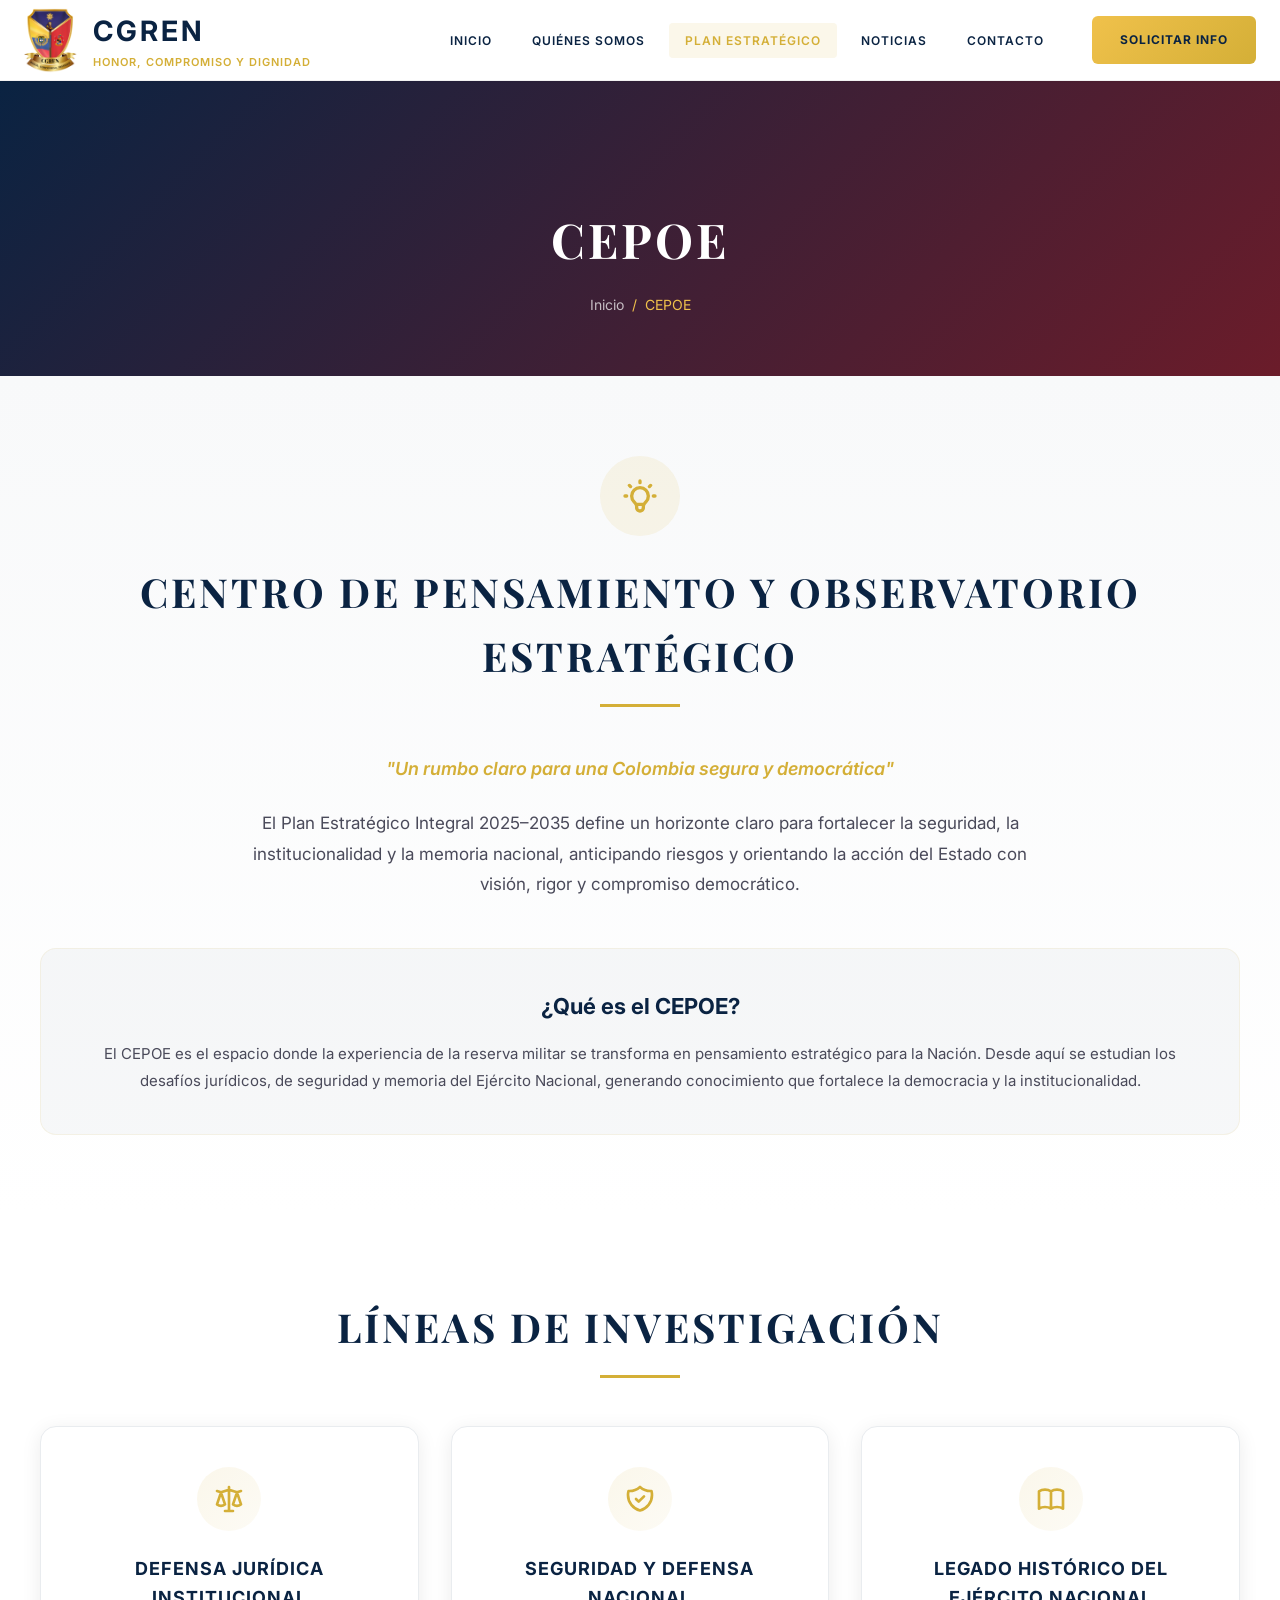
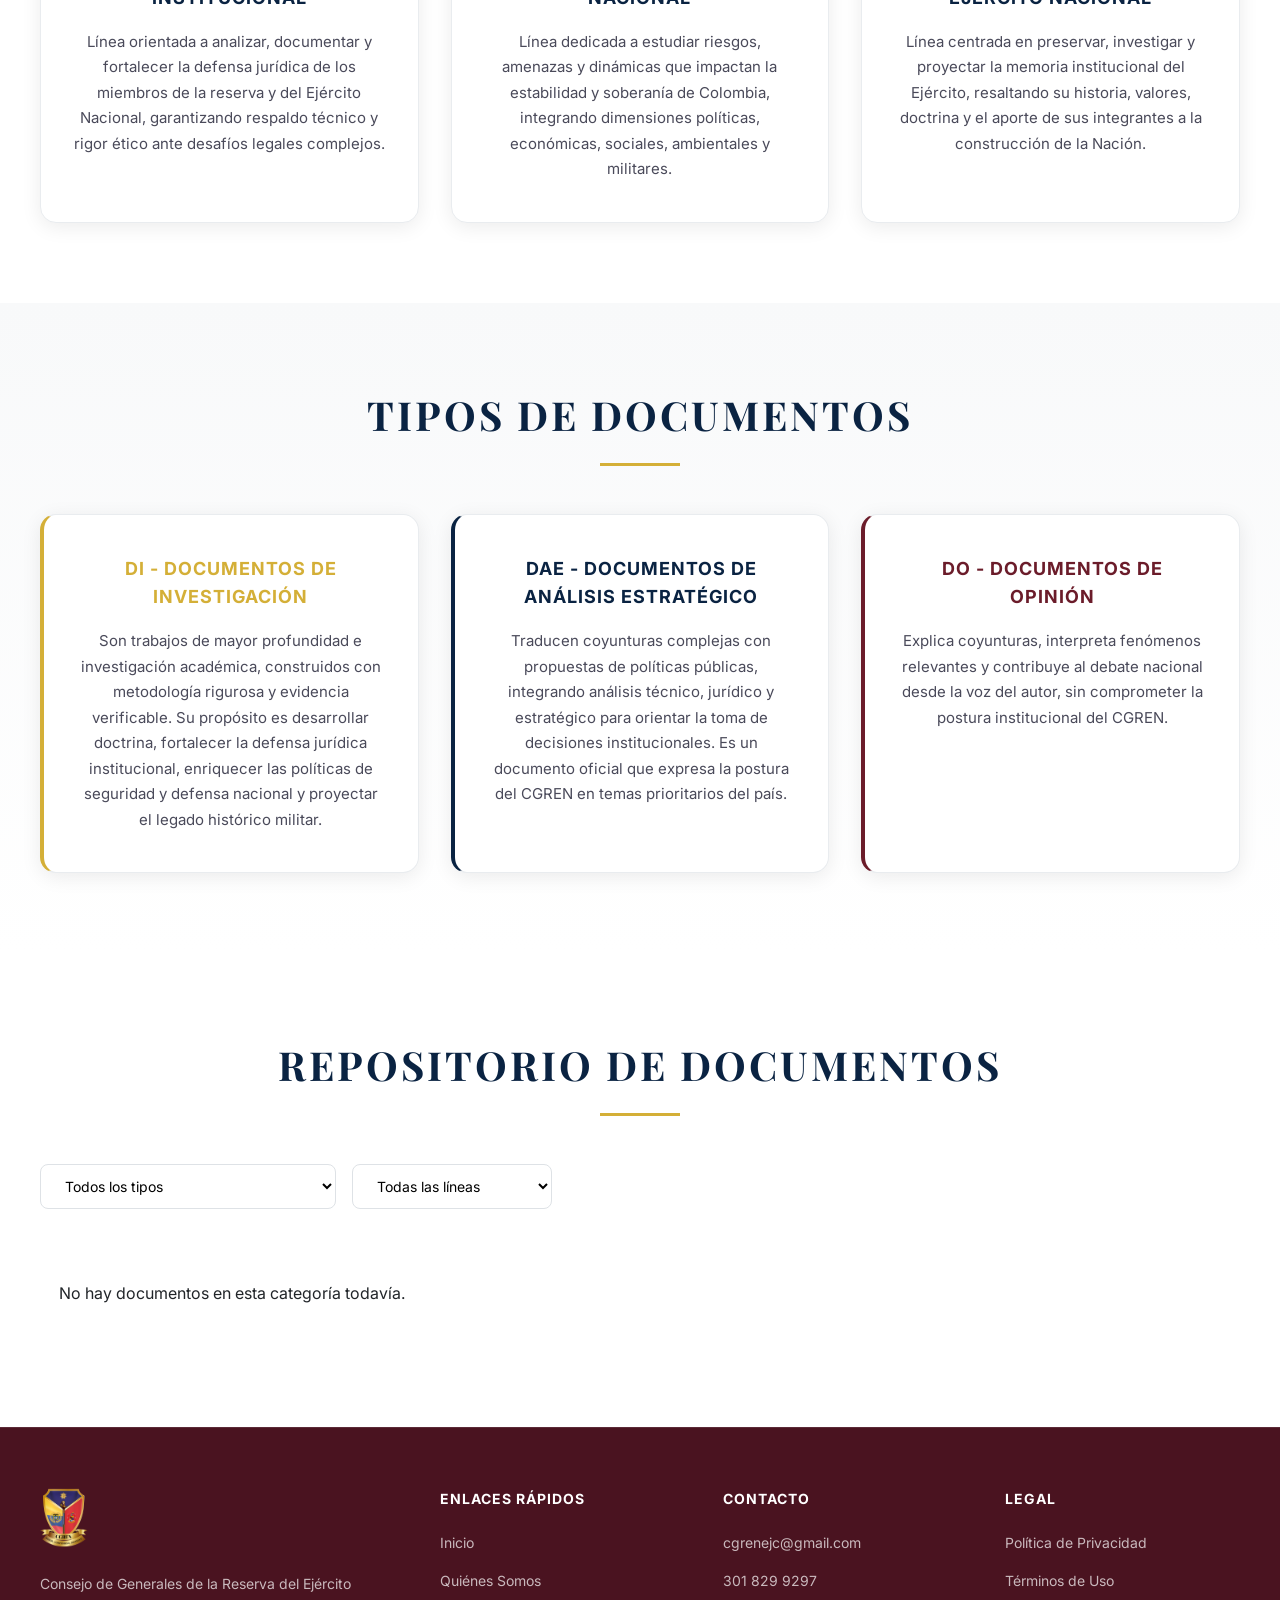
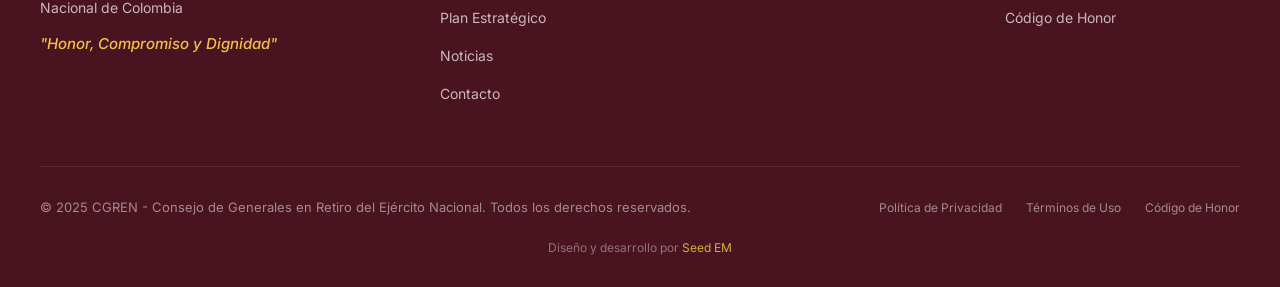
==== commit 81839f8e: "Update cepoe.html" ====
--- a/CGREN_Website/cepoe.html
+++ b/CGREN_Website/cepoe.html
@@ -12,7 +12,6 @@
     <link rel="stylesheet" href="styles.css">
 </head>
 <body>
-    <!-- Header -->
     <header class="header">
         <div class="header-container">
             <a href="index.html" class="logo">
@@ -40,7 +39,6 @@
         </div>
     </header>
 
-    <!-- Page Header -->
     <section class="page-header">
         <h1>CEPOE</h1>
         <div class="breadcrumb">
@@ -61,9 +59,7 @@
             <h2 class="section-title">Centro de Pensamiento y Observatorio Estratégico</h2>
             <div class="section-divider"></div>
             <p class="cepoe-tagline">"Un rumbo claro para una Colombia segura y democrática"</p>
-            
             <p class="section-text">El Plan Estratégico Integral 2025–2035 define un horizonte claro para fortalecer la seguridad, la institucionalidad y la memoria nacional, anticipando riesgos y orientando la acción del Estado con visión, rigor y compromiso democrático.</p>
-            
             <div class="cepoe-info" style="margin-top: 32px;">
                 <h3>¿Qué es el CEPOE?</h3>
                 <p>El CEPOE es el espacio donde la experiencia de la reserva militar se transforma en pensamiento estratégico para la Nación. Desde aquí se estudian los desafíos jurídicos, de seguridad y memoria del Ejército Nacional, generando conocimiento que fortalece la democracia y la institucionalidad.</p>
@@ -76,7 +72,6 @@
         <div class="section-container">
             <h2 class="section-title">Líneas de Investigación</h2>
             <div class="section-divider"></div>
-            
             <div class="cards-grid">
                 <div class="card">
                     <div class="card-icon">
@@ -87,7 +82,6 @@
                     <h3>Defensa Jurídica Institucional</h3>
                     <p>Línea orientada a analizar, documentar y fortalecer la defensa jurídica de los miembros de la reserva y del Ejército Nacional, garantizando respaldo técnico y rigor ético ante desafíos legales complejos.</p>
                 </div>
-                
                 <div class="card">
                     <div class="card-icon">
                         <svg xmlns="http://www.w3.org/2000/svg" fill="none" viewBox="0 0 24 24" stroke="currentColor">
@@ -97,7 +91,6 @@
                     <h3>Seguridad y Defensa Nacional</h3>
                     <p>Línea dedicada a estudiar riesgos, amenazas y dinámicas que impactan la estabilidad y soberanía de Colombia, integrando dimensiones políticas, económicas, sociales, ambientales y militares.</p>
                 </div>
-                
                 <div class="card">
                     <div class="card-icon">
                         <svg xmlns="http://www.w3.org/2000/svg" fill="none" viewBox="0 0 24 24" stroke="currentColor">
@@ -116,18 +109,15 @@
         <div class="section-container">
             <h2 class="section-title">Tipos de Documentos</h2>
             <div class="section-divider"></div>
-            
             <div class="cards-grid">
                 <div class="card" style="border-left: 4px solid var(--gold);">
                     <h3 style="color: var(--gold);">DI - Documentos de Investigación</h3>
                     <p>Son trabajos de mayor profundidad e investigación académica, construidos con metodología rigurosa y evidencia verificable. Su propósito es desarrollar doctrina, fortalecer la defensa jurídica institucional, enriquecer las políticas de seguridad y defensa nacional y proyectar el legado histórico militar.</p>
                 </div>
-                
                 <div class="card" style="border-left: 4px solid var(--primary-blue);">
                     <h3 style="color: var(--primary-blue);">DAE - Documentos de Análisis Estratégico</h3>
                     <p>Traducen coyunturas complejas con propuestas de políticas públicas, integrando análisis técnico, jurídico y estratégico para orientar la toma de decisiones institucionales. Es un documento oficial que expresa la postura del CGREN en temas prioritarios del país.</p>
                 </div>
-                
                 <div class="card" style="border-left: 4px solid var(--burgundy);">
                     <h3 style="color: var(--burgundy);">DO - Documentos de Opinión</h3>
                     <p>Explica coyunturas, interpreta fenómenos relevantes y contribuye al debate nacional desde la voz del autor, sin comprometer la postura institucional del CGREN.</p>
@@ -141,8 +131,7 @@
         <div class="section-container">
             <h2 class="section-title">Repositorio de Documentos</h2>
             <div class="section-divider"></div>
-            
-            <!-- Filter -->
+
             <div class="news-filter">
                 <select class="filter-select" id="docTypeFilter">
                     <option value="all">Todos los tipos</option>
@@ -157,170 +146,19 @@
                     <option value="historia">Legado Histórico</option>
                 </select>
             </div>
-            
-            <!-- Documents Grid -->
+
             <div class="documents-grid" id="documentsGrid">
-                <!-- Document 1 -->
-                <article class="document-card" data-type="DAE" data-line="seguridad">
-                    <div class="document-card-header">
-                        <div class="document-icon">
-                            <svg xmlns="http://www.w3.org/2000/svg" fill="none" viewBox="0 0 24 24" stroke="currentColor">
-                                <path stroke-linecap="round" stroke-linejoin="round" stroke-width="2" d="M9 12h6m-6 4h6m2 5H7a2 2 0 01-2-2V5a2 2 0 012-2h5.586a1 1 0 01.707.293l5.414 5.414a1 1 0 01.293.707V19a2 2 0 01-2 2z"/>
-                            </svg>
-                        </div>
-                        <div>
-                            <h4>Análisis de la situación de seguridad en la región fronteriza con Venezuela</h4>
-                        </div>
-                    </div>
-                    <div class="document-card-meta">
-                        <span class="document-type-badge">DAE-001</span>
-                        <span class="document-date">Abril 2025</span>
-                    </div>
-                    <p>Documento de análisis estratégico sobre los desafíos de seguridad en la frontera colombo-venezolana y recomendaciones de política pública.</p>
-                    <a href="#" class="document-download">
-                        <svg xmlns="http://www.w3.org/2000/svg" fill="none" viewBox="0 0 24 24" stroke="currentColor">
-                            <path stroke-linecap="round" stroke-linejoin="round" stroke-width="2" d="M4 16v1a3 3 0 003 3h10a3 3 0 003-3v-1m-4-4l-4 4m0 0l-4-4m4 4V4"/>
-                        </svg>
-                        Descargar PDF
-                    </a>
-                </article>
-                
-                <!-- Document 2 -->
-                <article class="document-card" data-type="DI" data-line="juridica">
-                    <div class="document-card-header">
-                        <div class="document-icon">
-                            <svg xmlns="http://www.w3.org/2000/svg" fill="none" viewBox="0 0 24 24" stroke="currentColor">
-                                <path stroke-linecap="round" stroke-linejoin="round" stroke-width="2" d="M9 12h6m-6 4h6m2 5H7a2 2 0 01-2-2V5a2 2 0 012-2h5.586a1 1 0 01.707.293l5.414 5.414a1 1 0 01.293.707V19a2 2 0 01-2 2z"/>
-                            </svg>
-                        </div>
-                        <div>
-                            <h4>Marco jurídico para la defensa de miembros de la reserva activa</h4>
-                        </div>
-                    </div>
-                    <div class="document-card-meta">
-                        <span class="document-type-badge">DI-001</span>
-                        <span class="document-date">Marzo 2025</span>
-                    </div>
-                    <p>Investigación sobre el marco legal y las garantías procesales para los miembros de la reserva del Ejército Nacional en el sistema judicial colombiano.</p>
-                    <a href="#" class="document-download">
-                        <svg xmlns="http://www.w3.org/2000/svg" fill="none" viewBox="0 0 24 24" stroke="currentColor">
-                            <path stroke-linecap="round" stroke-linejoin="round" stroke-width="2" d="M4 16v1a3 3 0 003 3h10a3 3 0 003-3v-1m-4-4l-4 4m0 0l-4-4m4 4V4"/>
-                        </svg>
-                        Descargar PDF
-                    </a>
-                </article>
-                
-                <!-- Document 3 -->
-                <article class="document-card" data-type="DO" data-line="seguridad">
-                    <div class="document-card-header">
-                        <div class="document-icon">
-                            <svg xmlns="http://www.w3.org/2000/svg" fill="none" viewBox="0 0 24 24" stroke="currentColor">
-                                <path stroke-linecap="round" stroke-linejoin="round" stroke-width="2" d="M9 12h6m-6 4h6m2 5H7a2 2 0 01-2-2V5a2 2 0 012-2h5.586a1 1 0 01.707.293l5.414 5.414a1 1 0 01.293.707V19a2 2 0 01-2 2z"/>
-                            </svg>
-                        </div>
-                        <div>
-                            <h4>Reflexiones sobre el papel de las Fuerzas Militares en la democracia</h4>
-                        </div>
-                    </div>
-                    <div class="document-card-meta">
-                        <span class="document-type-badge">DO-001</span>
-                        <span class="document-date">Marzo 2025</span>
-                    </div>
-                    <p>Ensayo de opinión sobre la relación entre las instituciones militares y la democracia colombiana, desde la perspectiva de la experiencia.</p>
-                    <a href="#" class="document-download">
-                        <svg xmlns="http://www.w3.org/2000/svg" fill="none" viewBox="0 0 24 24" stroke="currentColor">
-                            <path stroke-linecap="round" stroke-linejoin="round" stroke-width="2" d="M4 16v1a3 3 0 003 3h10a3 3 0 003-3v-1m-4-4l-4 4m0 0l-4-4m4 4V4"/>
-                        </svg>
-                        Descargar PDF
-                    </a>
-                </article>
-                
-                <!-- Document 4 -->
-                <article class="document-card" data-type="DI" data-line="historia">
-                    <div class="document-card-header">
-                        <div class="document-icon">
-                            <svg xmlns="http://www.w3.org/2000/svg" fill="none" viewBox="0 0 24 24" stroke="currentColor">
-                                <path stroke-linecap="round" stroke-linejoin="round" stroke-width="2" d="M9 12h6m-6 4h6m2 5H7a2 2 0 01-2-2V5a2 2 0 012-2h5.586a1 1 0 01.707.293l5.414 5.414a1 1 0 01.293.707V19a2 2 0 01-2 2z"/>
-                            </svg>
-                        </div>
-                        <div>
-                            <h4>Historia del Ejército Nacional: Contribución a la construcción de la nación</h4>
-                        </div>
-                    </div>
-                    <div class="document-card-meta">
-                        <span class="document-type-badge">DI-002</span>
-                        <span class="document-date">Febrero 2025</span>
-                    </div>
-                    <p>Investigación histórica sobre el papel del Ejército Nacional en la construcción y defensa del Estado colombiano durante el siglo XX.</p>
-                    <a href="#" class="document-download">
-                        <svg xmlns="http://www.w3.org/2000/svg" fill="none" viewBox="0 0 24 24" stroke="currentColor">
-                            <path stroke-linecap="round" stroke-linejoin="round" stroke-width="2" d="M4 16v1a3 3 0 003 3h10a3 3 0 003-3v-1m-4-4l-4 4m0 0l-4-4m4 4V4"/>
-                        </svg>
-                        Descargar PDF
-                    </a>
-                </article>
-                
-                <!-- Document 5 -->
-                <article class="document-card" data-type="DAE" data-line="seguridad">
-                    <div class="document-card-header">
-                        <div class="document-icon">
-                            <svg xmlns="http://www.w3.org/2000/svg" fill="none" viewBox="0 0 24 24" stroke="currentColor">
-                                <path stroke-linecap="round" stroke-linejoin="round" stroke-width="2" d="M9 12h6m-6 4h6m2 5H7a2 2 0 01-2-2V5a2 2 0 012-2h5.586a1 1 0 01.707.293l5.414 5.414a1 1 0 01.293.707V19a2 2 0 01-2 2z"/>
-                            </svg>
-                        </div>
-                        <div>
-                            <h4>Propuesta de fortalecimiento de la política de defensa nacional</h4>
-                        </div>
-                    </div>
-                    <div class="document-card-meta">
-                        <span class="document-type-badge">DAE-002</span>
-                        <span class="document-date">Febrero 2025</span>
-                    </div>
-                    <p>Documento de propuesta con recomendaciones para el fortalecimiento de la política de defensa y seguridad nacional desde la perspectiva institucional.</p>
-                    <a href="#" class="document-download">
-                        <svg xmlns="http://www.w3.org/2000/svg" fill="none" viewBox="0 0 24 24" stroke="currentColor">
-                            <path stroke-linecap="round" stroke-linejoin="round" stroke-width="2" d="M4 16v1a3 3 0 003 3h10a3 3 0 003-3v-1m-4-4l-4 4m0 0l-4-4m4 4V4"/>
-                        </svg>
-                        Descargar PDF
-                    </a>
-                </article>
-                
-                <!-- Document 6 -->
-                <article class="document-card" data-type="DI" data-line="juridica">
-                    <div class="document-card-header">
-                        <div class="document-icon">
-                            <svg xmlns="http://www.w3.org/2000/svg" fill="none" viewBox="0 0 24 24" stroke="currentColor">
-                                <path stroke-linecap="round" stroke-linejoin="round" stroke-width="2" d="M9 12h6m-6 4h6m2 5H7a2 2 0 01-2-2V5a2 2 0 012-2h5.586a1 1 0 01.707.293l5.414 5.414a1 1 0 01.293.707V19a2 2 0 01-2 2z"/>
-                            </svg>
-                        </div>
-                        <div>
-                            <h4>Due process guarantees for military personnel in transitional justice systems</h4>
-                        </div>
-                    </div>
-                    <div class="document-card-meta">
-                        <span class="document-type-badge">DI-003</span>
-                        <span class="document-date">Enero 2025</span>
-                    </div>
-                    <p>Investigación comparada sobre las garantías procesales del personal militar en sistemas de justicia transicional en América Latina.</p>
-                    <a href="#" class="document-download">
-                        <svg xmlns="http://www.w3.org/2000/svg" fill="none" viewBox="0 0 24 24" stroke="currentColor">
-                            <path stroke-linecap="round" stroke-linejoin="round" stroke-width="2" d="M4 16v1a3 3 0 003 3h10a3 3 0 003-3v-1m-4-4l-4 4m0 0l-4-4m4 4V4"/>
-                        </svg>
-                        Descargar PDF
-                    </a>
-                </article>
-            </div>
-            
-            <!-- Pagination -->
-            <nav class="pagination">
-                <button class="pagination-btn" disabled aria-label="Página anterior">
+                <p id="loadingMsg" style="text-align:center; color: var(--text-gray); padding: 40px 0;">Cargando documentos...</p>
+            </div>
+
+            <nav class="pagination" id="pagination" style="display:none;">
+                <button class="pagination-btn" id="prevBtn" disabled aria-label="Página anterior">
                     <svg xmlns="http://www.w3.org/2000/svg" fill="none" viewBox="0 0 24 24" stroke="currentColor">
                         <path stroke-linecap="round" stroke-linejoin="round" stroke-width="2" d="M15 19l-7-7 7-7"/>
                     </svg>
                 </button>
-                <a href="#" class="pagination-btn active">1</a>
-                <a href="#" class="pagination-btn">2</a>
-                <button class="pagination-btn" aria-label="Página siguiente">
+                <span id="pageNumbers"></span>
+                <button class="pagination-btn" id="nextBtn" aria-label="Página siguiente">
                     <svg xmlns="http://www.w3.org/2000/svg" fill="none" viewBox="0 0 24 24" stroke="currentColor">
                         <path stroke-linecap="round" stroke-linejoin="round" stroke-width="2" d="M9 5l7 7-7 7"/>
                     </svg>
@@ -329,7 +167,6 @@
         </div>
     </section>
 
-    <!-- Footer -->
     <footer class="footer">
         <div class="footer-container">
             <div class="footer-grid">
@@ -338,7 +175,6 @@
                     <p>Consejo de Generales de la Reserva del Ejército Nacional de Colombia</p>
                     <p class="tagline">"Honor, Compromiso y Dignidad"</p>
                 </div>
-                
                 <div class="footer-column">
                     <h4>Enlaces Rápidos</h4>
                     <ul class="footer-links">
@@ -349,7 +185,6 @@
                         <li><a href="index.html#contacto">Contacto</a></li>
                     </ul>
                 </div>
-                
                 <div class="footer-column">
                     <h4>Contacto</h4>
                     <ul class="footer-links">
@@ -357,7 +192,6 @@
                         <li><a href="tel:3018299297">301 829 9297</a></li>
                     </ul>
                 </div>
-                
                 <div class="footer-column">
                     <h4>Legal</h4>
                     <ul class="footer-links">
@@ -367,7 +201,6 @@
                     </ul>
                 </div>
             </div>
-            
             <div class="footer-bottom">
                 <p>&copy; 2025 CGREN - Consejo de Generales en Retiro del Ejército Nacional. Todos los derechos reservados.</p>
                 <div class="footer-bottom-links">
@@ -376,7 +209,6 @@
                     <a href="#">Código de Honor</a>
                 </div>
             </div>
-            
             <div class="footer-credit">
                 Diseño y desarrollo por <a href="#">Seed EM</a>
             </div>
@@ -385,25 +217,160 @@
 
     <script src="scripts.js"></script>
     <script>
-        // Document filter functionality
-        document.getElementById('docTypeFilter').addEventListener('change', filterDocuments);
-        document.getElementById('docLineFilter').addEventListener('change', filterDocuments);
-        
-        function filterDocuments() {
-            const type = document.getElementById('docTypeFilter').value;
-            const line = document.getElementById('docLineFilter').value;
-            const cards = document.querySelectorAll('.document-card');
-            
-            cards.forEach(card => {
-                const cardType = card.dataset.type;
-                const cardLine = card.dataset.line;
-                
-                const typeMatch = type === 'all' || cardType === type;
-                const lineMatch = line === 'all' || cardLine === line;
-                
-                card.style.display = (typeMatch && lineMatch) ? 'block' : 'none';
-            });
+    // Carga documentos desde archivos Markdown generados por Decap CMS
+    // Los archivos están en: CGREN_Website/content/documentos/
+
+    const ITEMS_PER_PAGE = 6;
+    let allDocs = [];
+    let currentPage = 1;
+
+    function parseFrontmatter(text) {
+        const match = text.match(/^---\n([\s\S]*?)\n---/);
+        if (!match) return { data: {}, body: text };
+        const data = {};
+        match[1].split('\n').forEach(line => {
+            const [key, ...val] = line.split(':');
+            if (key && val.length) data[key.trim()] = val.join(':').trim().replace(/^["']|["']$/g, '');
+        });
+        return { data, body: text.replace(match[0], '').trim() };
+    }
+
+    function formatDate(dateStr) {
+        if (!dateStr) return '';
+        const d = new Date(dateStr);
+        const months = ['Enero','Febrero','Marzo','Abril','Mayo','Junio','Julio','Agosto','Septiembre','Octubre','Noviembre','Diciembre'];
+        return `${months[d.getMonth()]} ${d.getFullYear()}`;
+    }
+
+    function renderDocCard(doc) {
+        const pdfHref = doc.pdf || '#';
+        const hasFile = doc.pdf && doc.pdf !== '#';
+        return `
+        <article class="document-card" data-type="${doc.type || 'DI'}" data-line="${doc.line || 'seguridad'}">
+            <div class="document-card-header">
+                <div class="document-icon">
+                    <svg xmlns="http://www.w3.org/2000/svg" fill="none" viewBox="0 0 24 24" stroke="currentColor">
+                        <path stroke-linecap="round" stroke-linejoin="round" stroke-width="2" d="M9 12h6m-6 4h6m2 5H7a2 2 0 01-2-2V5a2 2 0 012-2h5.586a1 1 0 01.707.293l5.414 5.414a1 1 0 01.293.707V19a2 2 0 01-2 2z"/>
+                    </svg>
+                </div>
+                <div>
+                    <h4>${doc.title || 'Sin título'}</h4>
+                </div>
+            </div>
+            <div class="document-card-meta">
+                <span class="document-type-badge">${doc.type || 'DI'}</span>
+                <span class="document-date">${formatDate(doc.date)}</span>
+            </div>
+            <p>${doc.excerpt || ''}</p>
+            ${hasFile ? `
+            <a href="${pdfHref}" class="document-download" target="_blank" rel="noopener">
+                <svg xmlns="http://www.w3.org/2000/svg" fill="none" viewBox="0 0 24 24" stroke="currentColor">
+                    <path stroke-linecap="round" stroke-linejoin="round" stroke-width="2" d="M4 16v1a3 3 0 003 3h10a3 3 0 003-3v-1m-4-4l-4 4m0 0l-4-4m4 4V4"/>
+                </svg>
+                Descargar PDF
+            </a>` : '<span style="color: var(--text-gray); font-size: 0.85rem;">Documento próximamente</span>'}
+        </article>`;
+    }
+
+    function getFiltered() {
+        const type = document.getElementById('docTypeFilter').value;
+        const line = document.getElementById('docLineFilter').value;
+        return allDocs.filter(d => {
+            const typeMatch = type === 'all' || d.type === type;
+            const lineMatch = line === 'all' || d.line === line;
+            return typeMatch && lineMatch;
+        });
+    }
+
+    function renderPage() {
+        const filtered = getFiltered();
+        const grid = document.getElementById('documentsGrid');
+        const pagination = document.getElementById('pagination');
+
+        if (filtered.length === 0) {
+            grid.innerHTML = '<p style="text-align:center; color: var(--text-gray); padding: 40px 0;">No hay documentos en esta categoría todavía.</p>';
+            pagination.style.display = 'none';
+            return;
         }
+
+        const totalPages = Math.ceil(filtered.length / ITEMS_PER_PAGE);
+        if (currentPage > totalPages) currentPage = 1;
+
+        const start = (currentPage - 1) * ITEMS_PER_PAGE;
+        const items = filtered.slice(start, start + ITEMS_PER_PAGE);
+        grid.innerHTML = items.map(renderDocCard).join('');
+
+        if (totalPages > 1) {
+            pagination.style.display = 'flex';
+            document.getElementById('prevBtn').disabled = currentPage === 1;
+            document.getElementById('nextBtn').disabled = currentPage === totalPages;
+            let nums = '';
+            for (let i = 1; i <= totalPages; i++) {
+                nums += `<a href="#" class="pagination-btn ${i === currentPage ? 'active' : ''}" onclick="goToPage(${i}); return false;">${i}</a>`;
+            }
+            document.getElementById('pageNumbers').innerHTML = nums;
+        } else {
+            pagination.style.display = 'none';
+        }
+    }
+
+    function goToPage(n) {
+        currentPage = n;
+        renderPage();
+        window.scrollTo({ top: 0, behavior: 'smooth' });
+    }
+
+    document.getElementById('prevBtn').addEventListener('click', () => { currentPage--; renderPage(); });
+    document.getElementById('nextBtn').addEventListener('click', () => { currentPage++; renderPage(); });
+    document.getElementById('docTypeFilter').addEventListener('change', () => { currentPage = 1; renderPage(); });
+    document.getElementById('docLineFilter').addEventListener('change', () => { currentPage = 1; renderPage(); });
+
+    async function loadDocumentos() {
+        try {
+            const res = await fetch('content/documentos/index.json');
+            if (!res.ok) throw new Error('No index');
+            const files = await res.json();
+            const promises = files.map(f => fetch('content/documentos/' + f).then(r => r.text()));
+            const texts = await Promise.all(promises);
+            allDocs = texts.map(t => {
+                const { data } = parseFrontmatter(t);
+                return {
+                    title: data.title || 'Sin título',
+                    date: data.date || '',
+                    type: data.type || 'DI',
+                    line: data.line || 'seguridad',
+                    excerpt: data.excerpt || '',
+                    pdf: data.pdf || ''
+                };
+            }).sort((a, b) => new Date(b.date) - new Date(a.date));
+        } catch(e) {
+            try {
+                const apiRes = await fetch('https://api.github.com/repos/Detshdhd/cgren-website/contents/CGREN_Website/content/documentos');
+                if (!apiRes.ok) throw new Error('GitHub API error');
+                const files = await apiRes.json();
+                const mdFiles = files.filter(f => f.name.endsWith('.md'));
+                const promises = mdFiles.map(f => fetch(f.download_url).then(r => r.text()));
+                const texts = await Promise.all(promises);
+                allDocs = texts.map(t => {
+                    const { data } = parseFrontmatter(t);
+                    return {
+                        title: data.title || 'Sin título',
+                        date: data.date || '',
+                        type: data.type || 'DI',
+                        line: data.line || 'seguridad',
+                        excerpt: data.excerpt || '',
+                        pdf: data.pdf || ''
+                    };
+                }).sort((a, b) => new Date(b.date) - new Date(a.date));
+            } catch(e2) {
+                allDocs = [];
+            }
+        }
+        document.getElementById('loadingMsg')?.remove();
+        renderPage();
+    }
+
+    loadDocumentos();
     </script>
 </body>
 </html>
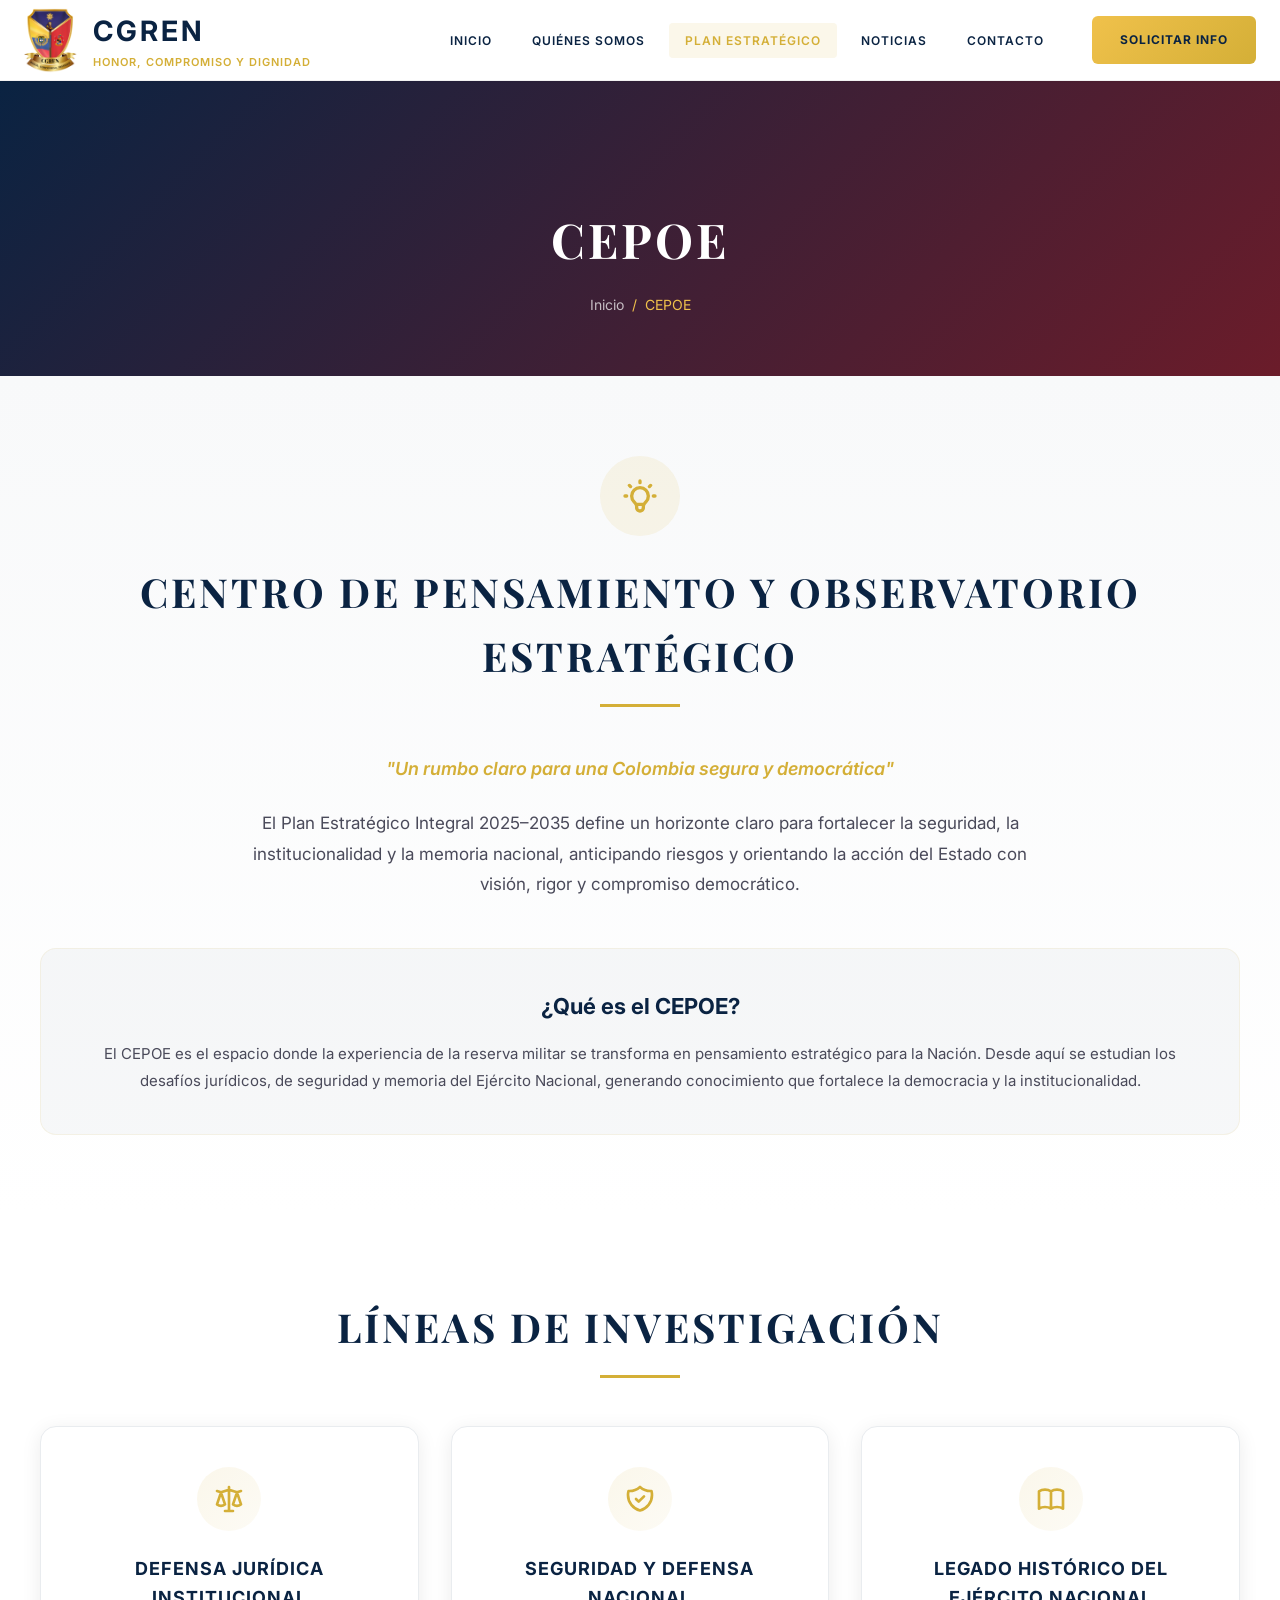
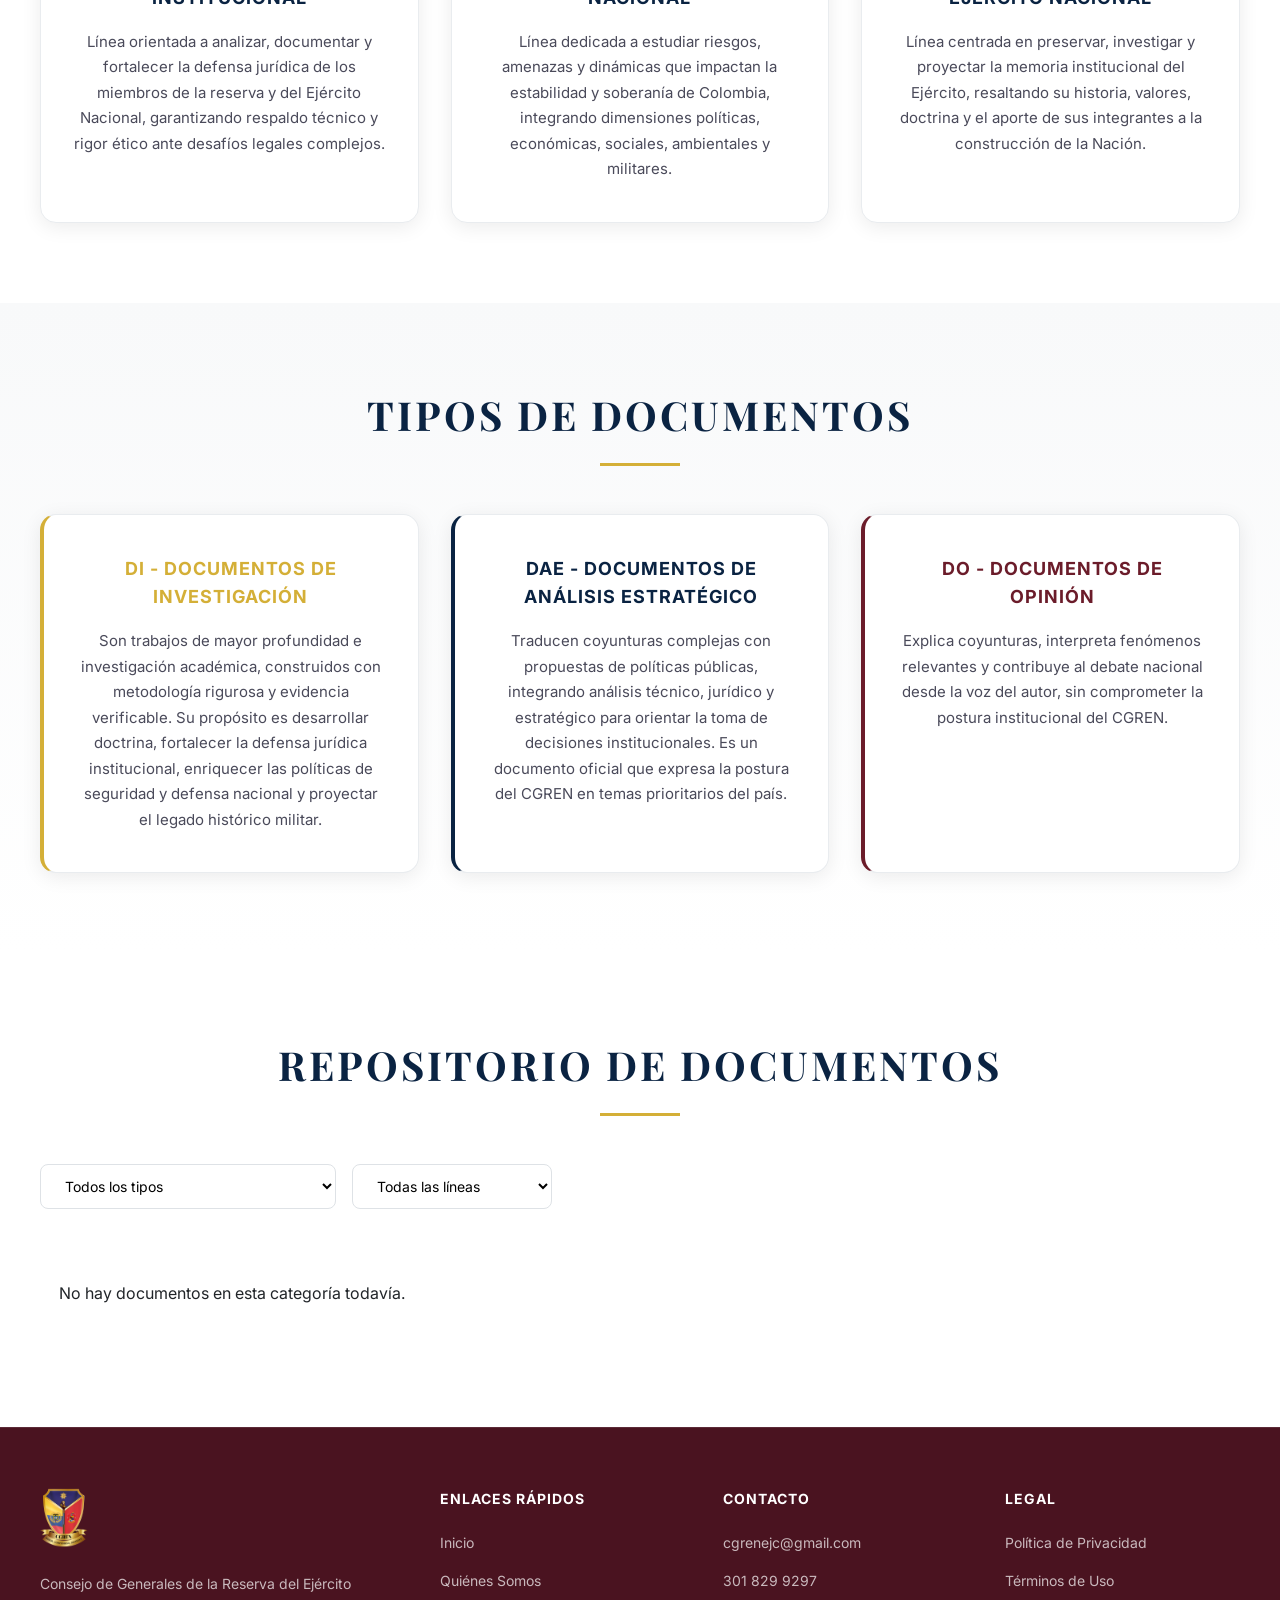
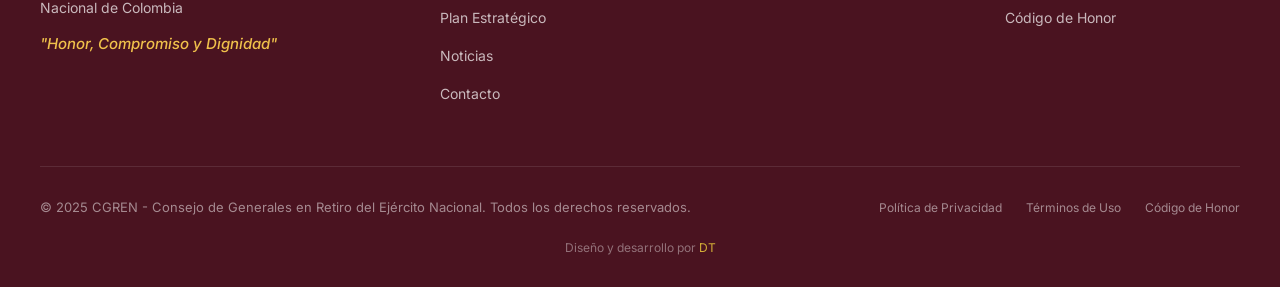
==== commit ed6a2ee3: "Update cepoe.html" ====
--- a/CGREN_Website/cepoe.html
+++ b/CGREN_Website/cepoe.html
@@ -210,14 +210,14 @@
                 </div>
             </div>
             <div class="footer-credit">
-                Diseño y desarrollo por <a href="#">Seed EM</a>
+                Diseño y desarrollo por <a href="#">DT</a>
             </div>
         </div>
     </footer>
 
     <script src="scripts.js"></script>
     <script>
-    // Carga documentos desde archivos Markdown generados por Decap CMS
+    // 
     // Los archivos están en: CGREN_Website/content/documentos/
 
     const ITEMS_PER_PAGE = 6;
